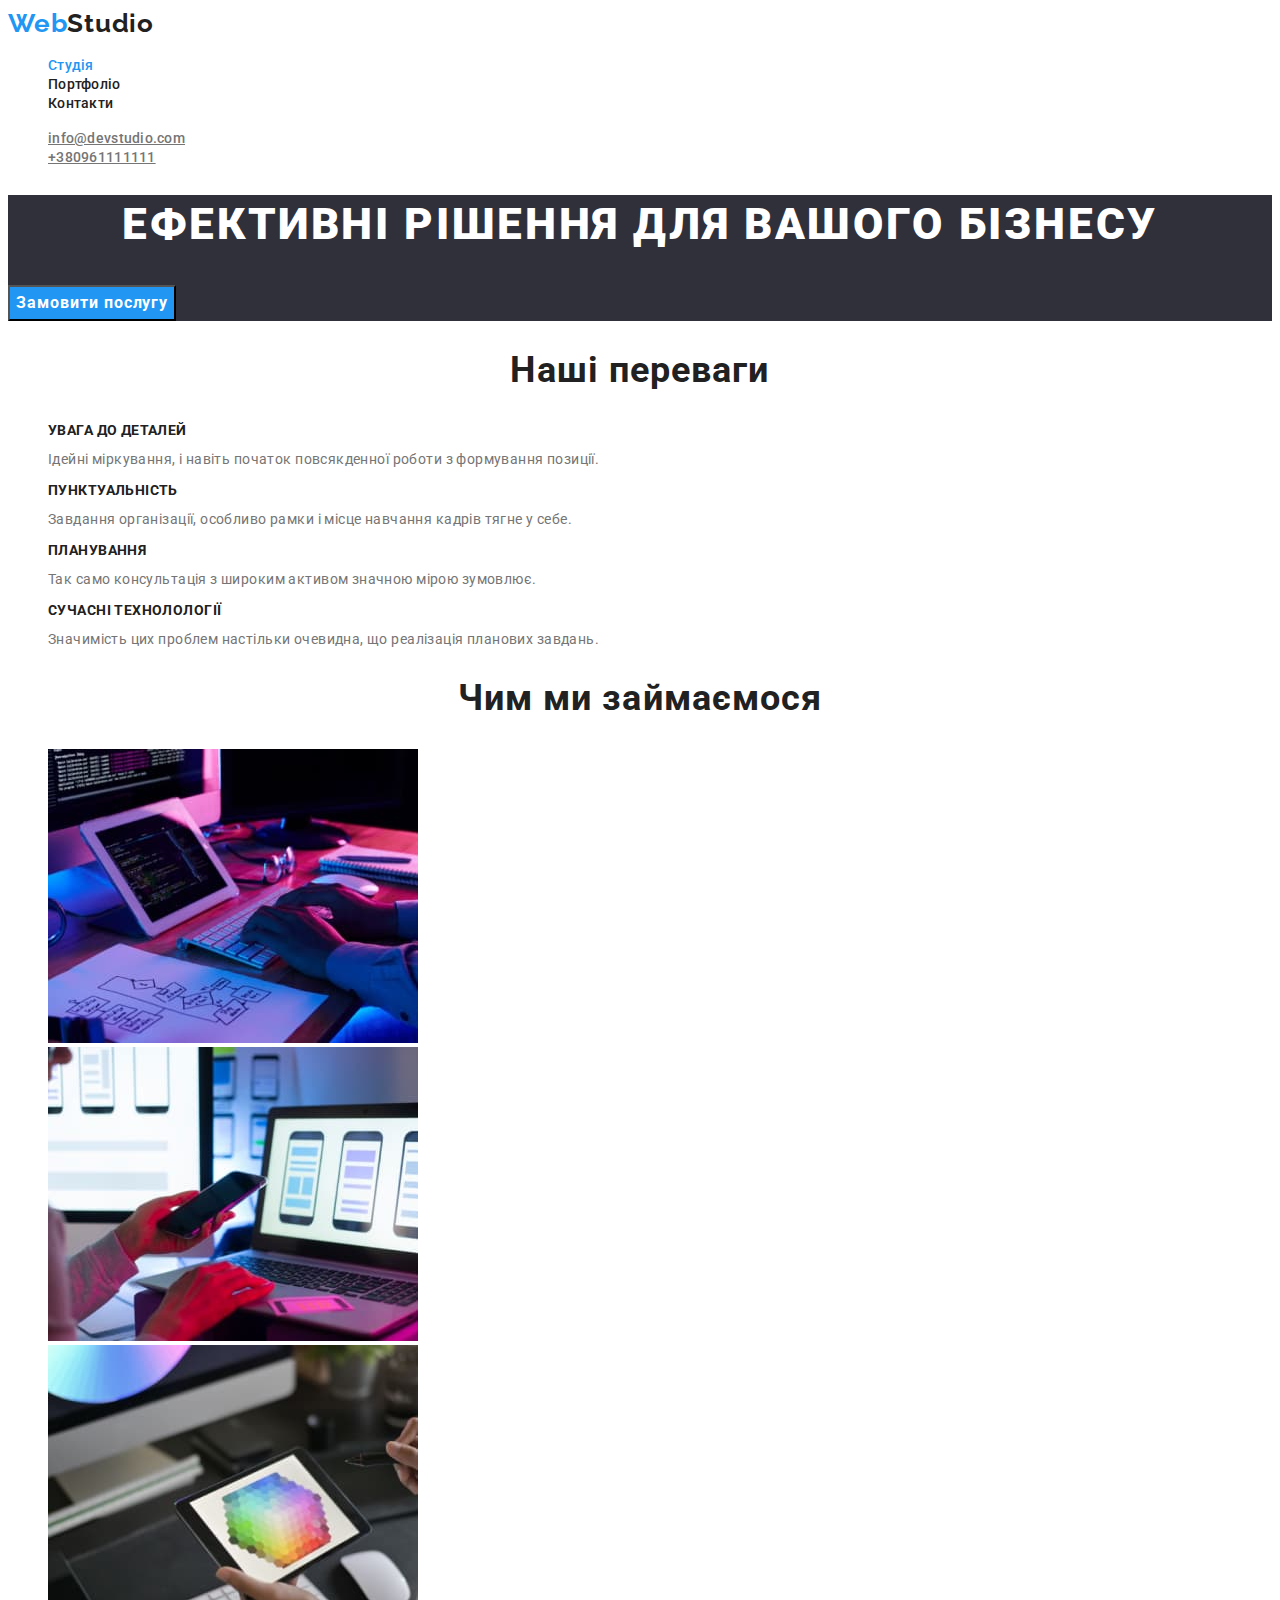
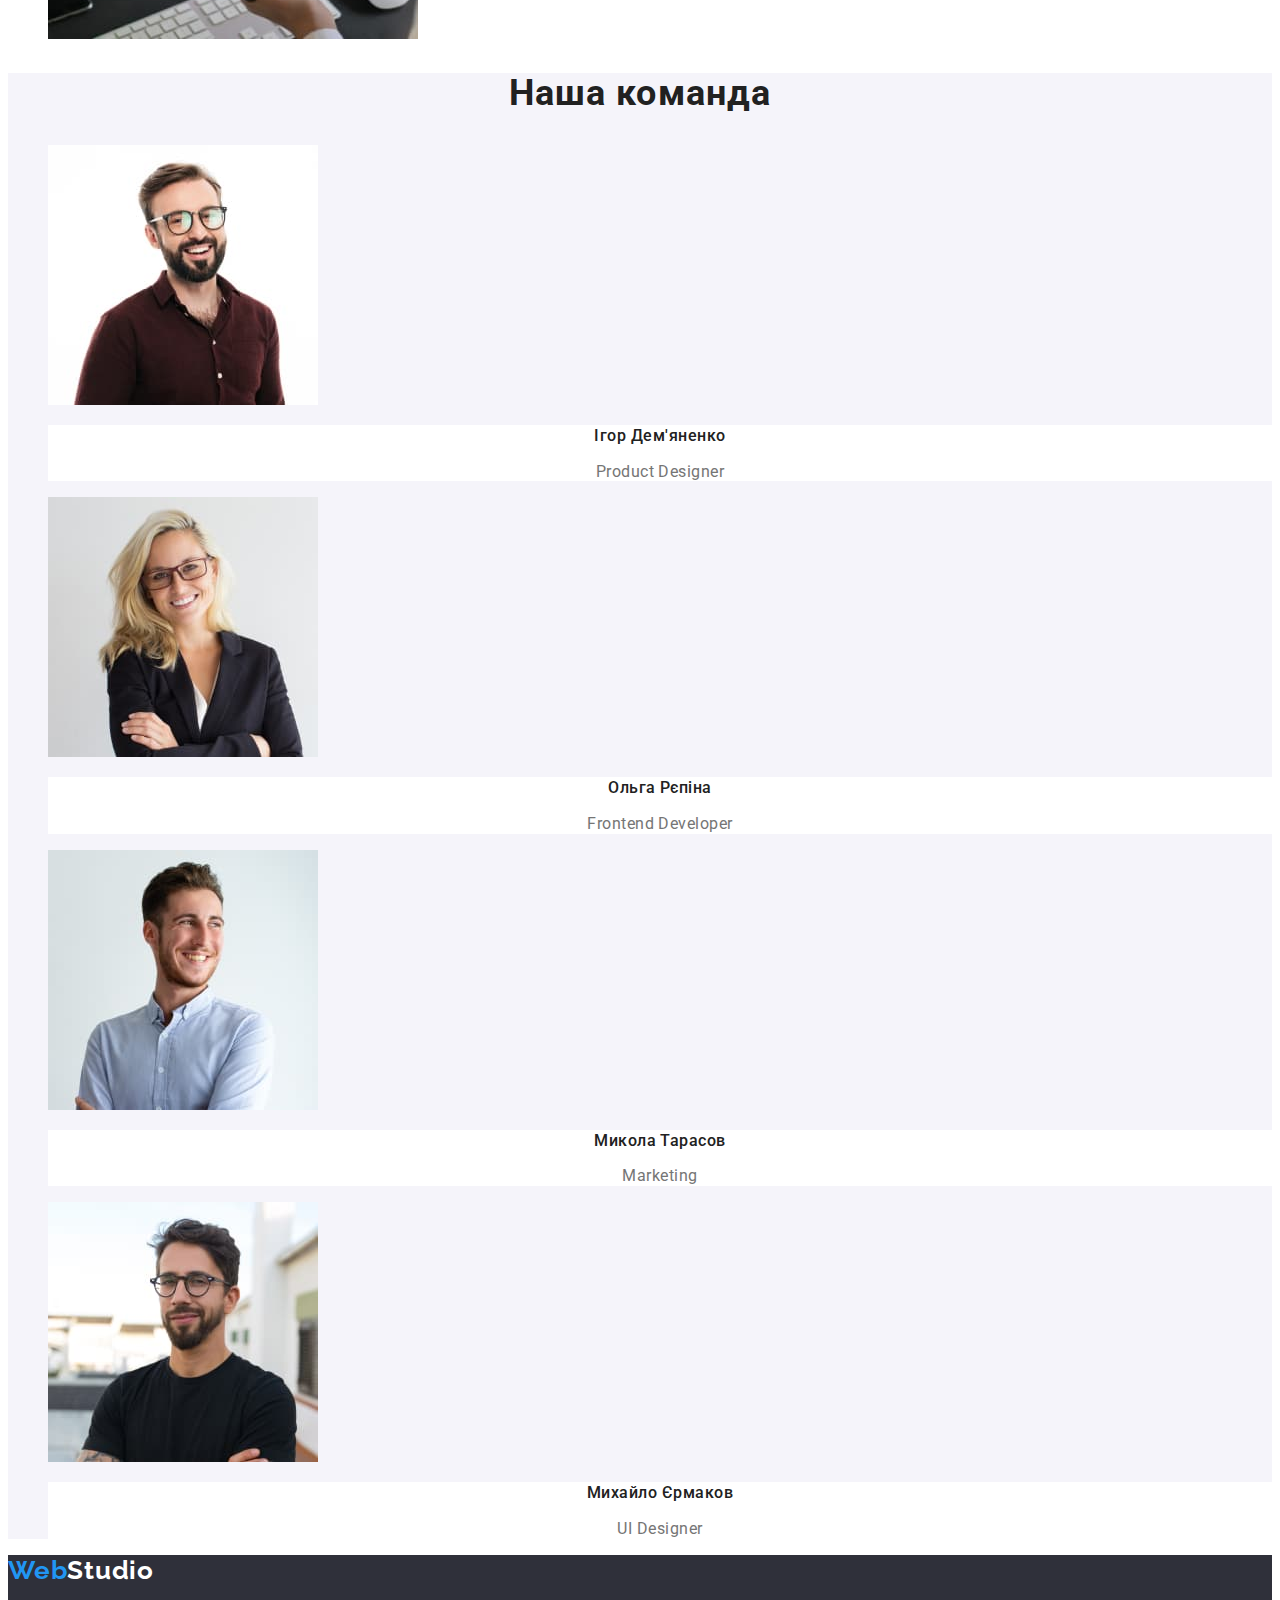
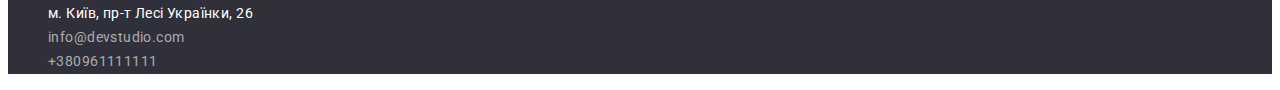
==== index.html @ aaa8658b "create and clone repo" ====
<!DOCTYPE html>
<html lang="uk">
  <head>
    <meta charset="UTF-8" />
    <meta http-equiv="X-UA-Compatible" content="IE=edge" />
    <meta name="viewport" content="width=device-width, initial-scale=1.0" />
    <title>WebStudio</title>
    <link rel="preconnect" href="https://fonts.googleapis.com" />
    <link rel="preconnect" href="https://fonts.gstatic.com" crossorigin />
    <link
      href="https://fonts.googleapis.com/css2?family=DotGothic16&family=PT+Sans+Narrow:wght@400;700&family=Raleway:wght@700&family=Roboto:wght@400;500;700;900&display=swap"
      rel="stylesheet"
    />
    <link rel="stylesheet" href="./css/styles.css" />
  </head>

  <body>
    <!-- Шапка сайта -->
    <header>
      <nav class="site-nav">
        <!-- Логотип -->
        <a href="./index.html" class="site-nav-logo"
          >Web<span class="site-nav-logo-studio">Studio</span></a
        >

        <!-- Навигация сайта-->
        <ul class="site-nav-list list">
          <li>
            <a href="./index.html" class="link current">Студія</a>
          </li>
          <li><a href="./portfolio.html" class="link">Портфоліо</a></li>
          <li><a href="/" class="link">Контакти</a></li>
        </ul>

        <!-- Контакты -->
        <ul class="contact-list list">
          <li>
            <a href="mailto:info@devstudio.com" class="link">info@devstudio.com</a>
          </li>
          <li><a href="tel:+380961111111" class="link">+380961111111</a></li>
        </ul>
      </nav>
    </header>

    <main>
      <!-- Герой -->
      <section class="hero">
        <h1 class="section-title">Ефективні рішення для вашого бізнесу</h1>
        <button type="button" class="hero-button">Замовити послугу</button>
      </section>

      <!-- Преимущества -->
      <section class="benefits">
        <h2 class="section-title">Наші переваги</h2>
        <ul class="benefits-list list">
          <li>
            <h3 class="title">Увага до деталей</h3>
            <p class="descr">
              Ідейні міркування, і навіть початок повсякденної роботи з формування позиції.
            </p>
          </li>
          <li>
            <h3 class="title">Пунктуальність</h3>
            <p class="descr">
              Завдання організації, особливо рамки і місце навчання кадрів тягне у себе.
            </p>
          </li>
          <li>
            <h3 class="title">Планування</h3>
            <p class="descr">Так само консультація з широким активом значною мірою зумовлює.</p>
          </li>
          <li>
            <h3 class="title">Сучасні Технолології</h3>
            <p class="descr">
              Значимість цих проблем настільки очевидна, що реалізація планових завдань.
            </p>
          </li>
        </ul>
      </section>

      <!-- О нас -->

      <section class="about">
        <h2 class="section-title">Чим ми займаємося</h2>
        <ul class="list">
          <li>
            <img src="./images/img.jpg" width="370" alt="чоловік пише код" />
          </li>
          <li>
            <img src="./images/img1.jpg" width="370" alt="мобільні інтерфейси" />
          </li>
          <li>
            <img src="./images/img2.jpg" width="370" alt="людина обірає колір" />
          </li>
        </ul>
      </section>

      <!-- Команда -->

      <section class="team">
        <h2 class="section-title">Наша команда</h2>
        <ul class="team-list list">
          <li>
            <img src="./images/photo-team.jpg" width="270" alt="Ігор Дем'яненко" />
            <div class="team-text">
              <h3 class="title">Ігор Дем'яненко</h3>
              <p class="descr" lang="en">Product Designer</p>
            </div>
          </li>
          <li>
            <img src="./images/photo-team1.jpg" width="270" alt="Ольга Рєпіна" />
            <div class="team-text">
              <h3 class="title">Ольга Рєпіна</h3>
              <p class="descr" lang="en">Frontend Developer</p>
            </div>
          </li>
          <li>
            <img src="./images/photo-team2.jpg" width="270" alt="Микола Тарасов" />
            <div class="team-text">
              <h3 class="title">Микола Тарасов</h3>
              <p class="descr" lang="en">Marketing</p>
            </div>
          </li>
          <li>
            <img src="./images/photo-team3.jpg" width="270" alt="Михайло Єрмаков" />
            <div class="team-text">
              <h3 class="title">Михайло Єрмаков</h3>
              <p class="descr" lang="en">UI Designer</p>
            </div>
          </li>
        </ul>
      </section>
    </main>

    <!-- Подвал сайта -->
    <footer class="footer">
      <a href="./index.html" class="footer-logo"
        >Web<span class="footer-logo-studio">Studio</span></a
      >

      <address>
        <ul class="footer-nav-list list">
          <li>
            <a
              class="link-address link"
              href="https://goo.gl/maps/Brkv2MQzdbHGvLkJ7"
              target="_blank"
              rel="noopener noreferrer nofollow"
              >м. Київ, пр-т Лесі Українки, 26</a
            >
          </li>
          <li>
            <a class="link" href="mailto:info@devstudio.com">info@devstudio.com</a>
          </li>
          <li>
            <a class="link" href="tel:+380961111111">+380961111111</a>
          </li>
        </ul>
      </address>
    </footer>
  </body>
</html>
---- css/styles.css ----
:root {
  --primary-bg-color--: #ffffff;
  --primary-text-color--: #212121;
  --secondary-text-color--: #757575;
  --accent-color--: #2196f3;
  --color-hero-section--: #2f303a;
  --white-color--: #ffffff;
  --footer-bg-color--: #2f303a;
}

body {
  background-color: var(--primary-bg-color--);
  font-family: 'Roboto', sans-serif;
  color: var(--primary-text-color--);
}

/* шапка сайта */
/* лого сайта */
.site-nav-logo {
  color: var(--accent-color--);
  text-decoration: none;
  font-family: 'Raleway', sans-serif;
  font-weight: 700;
  font-size: 26px;
  line-height: 1.19;
  letter-spacing: 0.03em;
}
.site-nav-logo-studio {
  color: var(--primary-text-color--);
}

/* навигация сайта */
.site-nav-list .link {
  text-decoration: none;
  color: var(--primary-text-color--);
  font-weight: 500;
  font-size: 14px;
  line-height: 1.14;
  letter-spacing: 0.02em;
}
/* контакты в header */
.contact-list .link {
  font-weight: 500;
  font-size: 14px;
  line-height: 1.14;
  letter-spacing: 0.02em;
  color: var(--secondary-text-color--);
}

.site-nav-list .link:hover,
.contact-list .link:hover,
.site-nav-list .link:focus,
.contact-list .link:focus {
  color: var(--accent-color--);
}
.site-nav-list .link.current {
  color: var(--accent-color--);
}

.list {
  list-style-type: none;
}

/* Секция Hero */
.hero {
  background-color: var(--color-hero-section--);
}

.hero .section-title {
  font-weight: 900;
  font-size: 44px;
  line-height: 1.36;
  text-align: center;
  letter-spacing: 0.06em;
  text-transform: uppercase;
  color: var(--white-color--);
}

.hero-button {
  font-family: inherit;
  font-weight: 700;
  font-size: 16px;
  line-height: 1.87;
  text-align: center;
  letter-spacing: 0.06em;
  color: var(--white-color--);
  background-color: var(--accent-color--);
}

.hero-button:hover,
.hero-button:focus {
  background-color: #188ce8;
}

/* Заголовки секций */

.section-title {
  font-weight: 700;
  font-size: 36px;
  line-height: 1.16;
  text-align: center;
  letter-spacing: 0.03em;
  color: var(--primary-text-color--);
}

/* Преимущества */

.benefits-list .title {
  font-weight: 700;
  font-size: 14px;
  line-height: 16px;
  letter-spacing: 0.03em;
  text-transform: uppercase;
  color: var(--primary-text-color--);
}

.benefits-list .descr {
  font-size: 14px;
  line-height: 1.14;
  letter-spacing: 0.03em;
  color: var(--secondary-text-color--);
}

/* О нас */

/* Команда */

.team {
  background: #f5f4fa;
}

.team .title {
  font-weight: 500;
  font-size: 16px;
  line-height: 1.35;
  text-align: center;
  letter-spacing: 0.03em;
  color: var(--primary-text-color--);
}

.team .descr {
  font-size: 16px;
  line-height: 1.18;
  text-align: center;
  letter-spacing: 0.03em;
  color: var(--secondary-text-color--);
}

.team-text {
  background-color: var(--white-color--);
}

/* Подвал сайта */

.footer {
  background-color: var(--footer-bg-color--);
}

.footer-logo {
  color: var(--accent-color--);
  text-decoration: none;
  font-family: 'Raleway', sans-serif;
  font-weight: 700;
  font-size: 26px;
  line-height: 1.19;
  letter-spacing: 0.03em;
}
.footer-logo-studio {
  color: var(--white-color--);
}

.footer .link {
  font-style: normal;
  text-decoration: none;
  font-size: 14px;
  line-height: 1.71;
  letter-spacing: 0.03em;
  color: rgba(255, 255, 255, 0.6);
}

.footer .link-address {
  font-style: normal;
  font-weight: 400;
  font-size: 14px;
  line-height: 1.71;
  letter-spacing: 0.03em;
  color: var(--white-color--);
  text-decoration: none;
}

.footer-nav-list .link:hover,
.footer-nav-list .link:focus {
  color: var(--accent-color--);
}

/* Portfolio Page  */

.button-list {
  list-style-type: none;
}

.button-filter {
  font-family: inherit;
  font-weight: 500;
  font-size: 16px;
  line-height: 1.62;
  text-align: center;
  letter-spacing: 0.03em;
  color: var(--primary-text-color--);
  background-color: #f5f4fa;
  cursor: pointer;
}

.button-filter:hover {
  background-color: var(--accent-color--);
}

/* Card-list */

.card-item .link {
  text-decoration: none;
}

.card-title {
  font-weight: 700;
  font-size: 18px;
  line-height: 2;
  letter-spacing: 0.06em;
  color: var(--primary-text-color--);
}

.card-descr {
  font-size: 16px;
  line-height: 1.87;
  letter-spacing: 0.03em;
  color: var(--secondary-text-color--);
}
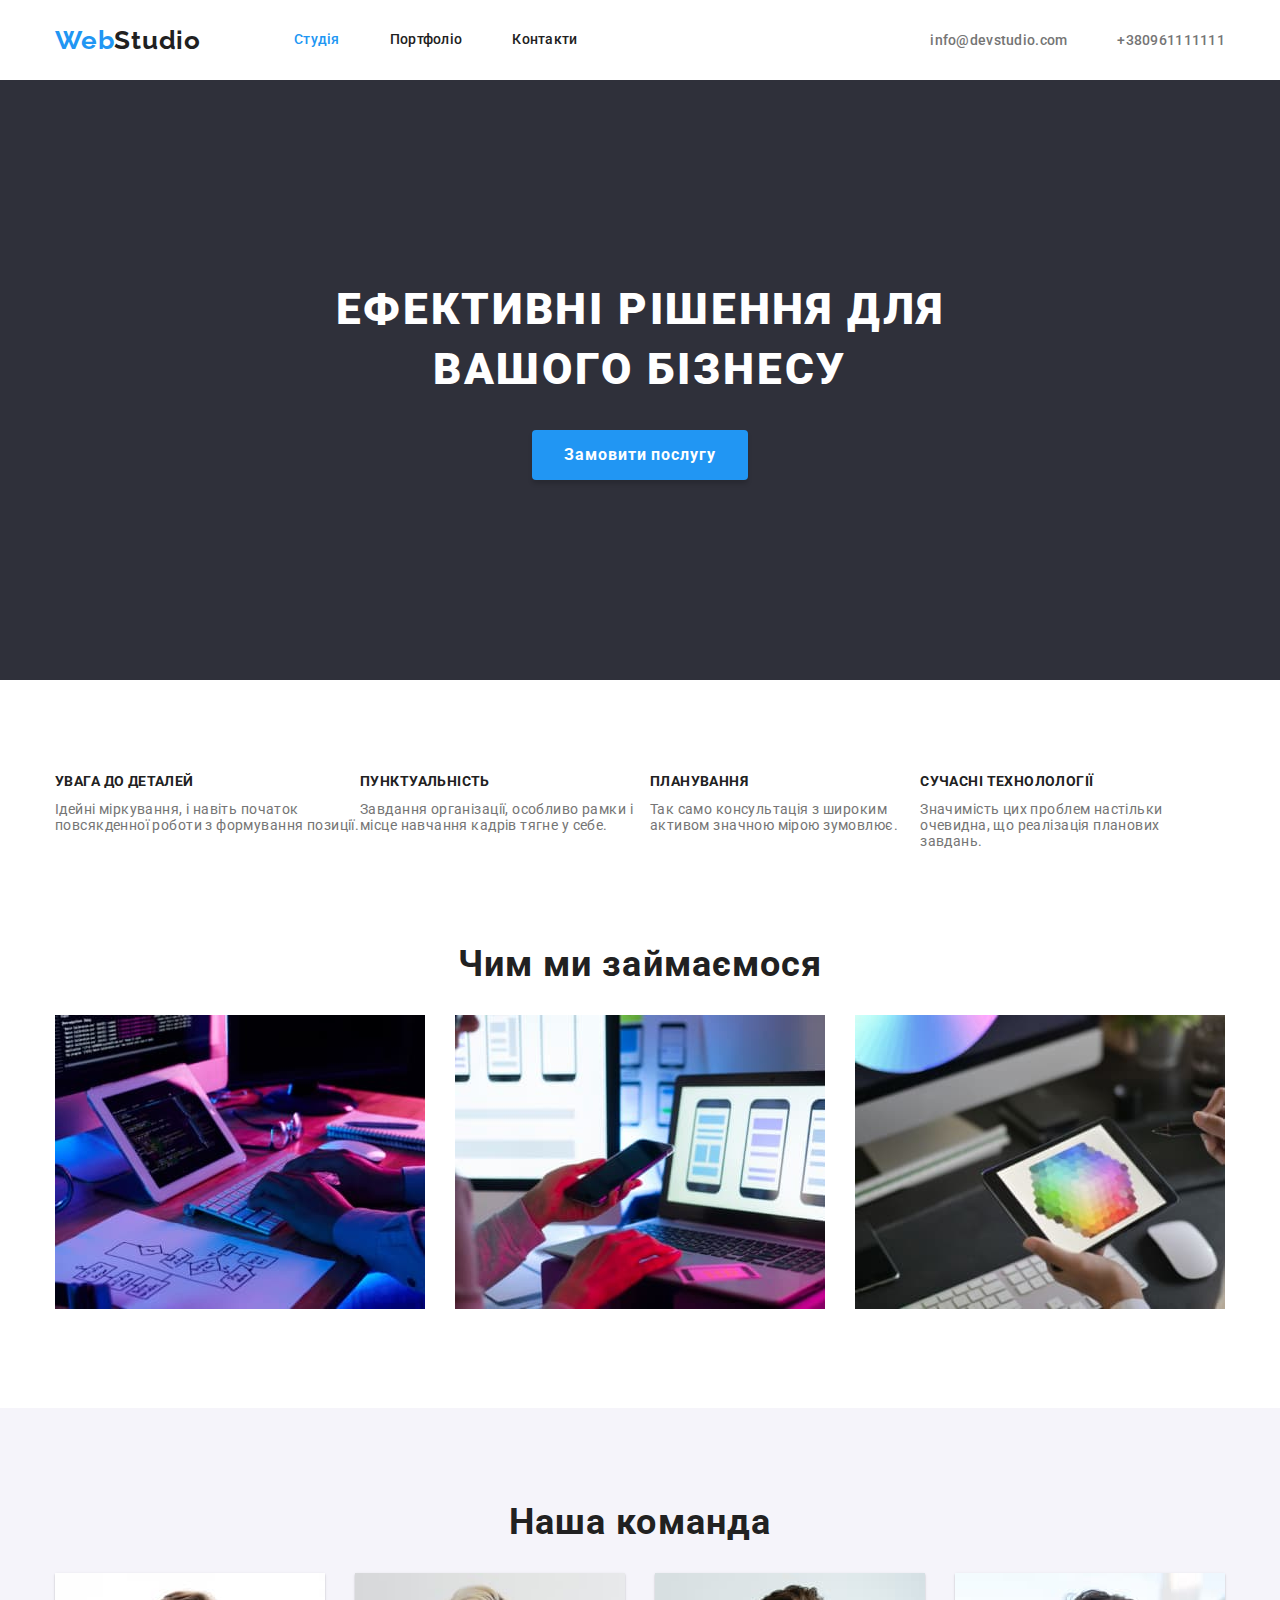
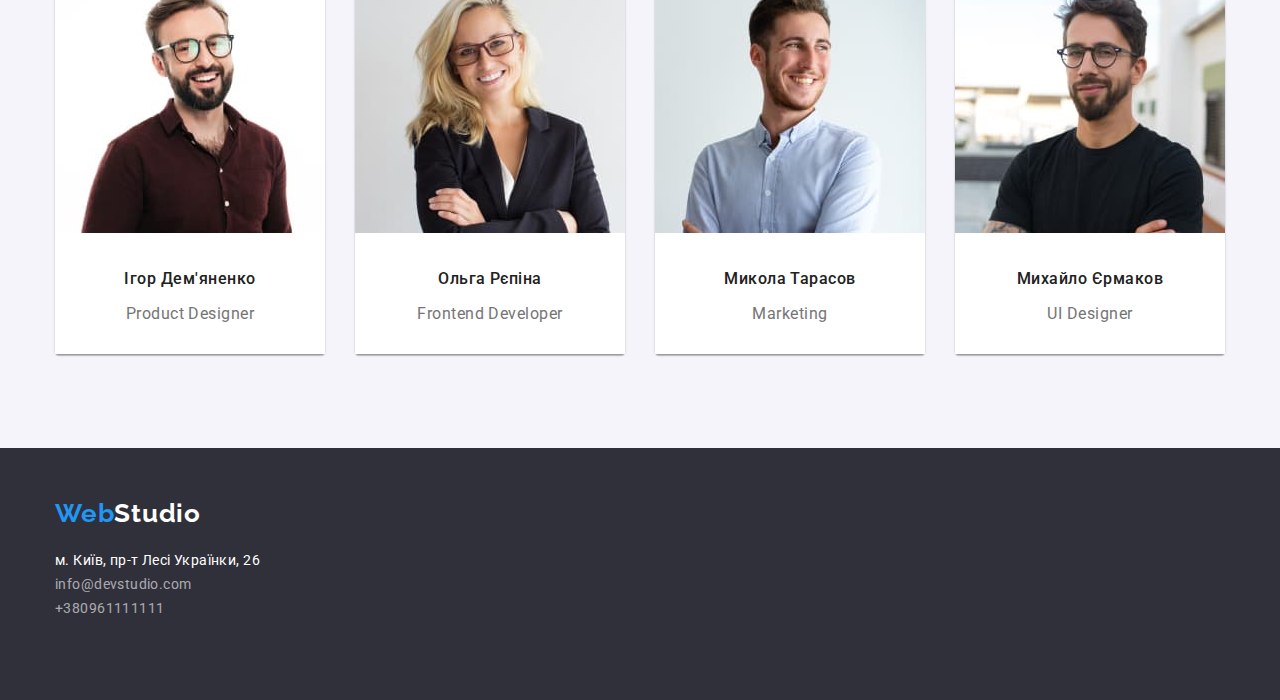
==== commit 388921f8: "add positioned" ====
--- a/index.html
+++ b/index.html
@@ -11,13 +11,17 @@
       href="https://fonts.googleapis.com/css2?family=DotGothic16&family=PT+Sans+Narrow:wght@400;700&family=Raleway:wght@700&family=Roboto:wght@400;500;700;900&display=swap"
       rel="stylesheet"
     />
+    <link
+      rel="stylesheet"
+      href="https://cdnjs.cloudflare.com/ajax/libs/modern-normalize/1.1.0/modern-normalize.min.css"
+    />
     <link rel="stylesheet" href="./css/styles.css" />
   </head>
 
   <body>
     <!-- Шапка сайта -->
-    <header>
-      <nav class="site-nav">
+    <header class="page-header">
+      <nav class="site-nav container">
         <!-- Логотип -->
         <a href="./index.html" class="site-nav-logo"
           >Web<span class="site-nav-logo-studio">Studio</span></a
@@ -25,138 +29,153 @@
 
         <!-- Навигация сайта-->
         <ul class="site-nav-list list">
-          <li>
+          <li class="site-nav-item">
             <a href="./index.html" class="link current">Студія</a>
           </li>
-          <li><a href="./portfolio.html" class="link">Портфоліо</a></li>
-          <li><a href="/" class="link">Контакти</a></li>
+          <li class="site-nav-item"><a href="./portfolio.html" class="link">Портфоліо</a></li>
+          <li class="site-nav-item"><a href="/" class="link">Контакти</a></li>
         </ul>
 
         <!-- Контакты -->
         <ul class="contact-list list">
-          <li>
+          <li class="contact-list-item">
             <a href="mailto:info@devstudio.com" class="link">info@devstudio.com</a>
           </li>
-          <li><a href="tel:+380961111111" class="link">+380961111111</a></li>
+          <li class="contact-list-item">
+            <a href="tel:+380961111111" class="link">+380961111111</a>
+          </li>
         </ul>
       </nav>
     </header>
 
     <main>
       <!-- Герой -->
+
       <section class="hero">
-        <h1 class="section-title">Ефективні рішення для вашого бізнесу</h1>
+        <h1 class="section-title">
+          Ефективні рішення для <br />
+          вашого бізнесу
+        </h1>
         <button type="button" class="hero-button">Замовити послугу</button>
       </section>
 
       <!-- Преимущества -->
-      <section class="benefits">
-        <h2 class="section-title">Наші переваги</h2>
-        <ul class="benefits-list list">
-          <li>
-            <h3 class="title">Увага до деталей</h3>
-            <p class="descr">
-              Ідейні міркування, і навіть початок повсякденної роботи з формування позиції.
-            </p>
-          </li>
-          <li>
-            <h3 class="title">Пунктуальність</h3>
-            <p class="descr">
-              Завдання організації, особливо рамки і місце навчання кадрів тягне у себе.
-            </p>
-          </li>
-          <li>
-            <h3 class="title">Планування</h3>
-            <p class="descr">Так само консультація з широким активом значною мірою зумовлює.</p>
-          </li>
-          <li>
-            <h3 class="title">Сучасні Технолології</h3>
-            <p class="descr">
-              Значимість цих проблем настільки очевидна, що реалізація планових завдань.
-            </p>
-          </li>
-        </ul>
-      </section>
+
+      <div class="container">
+        <section class="benefits">
+          <h2 class="section-title visually-hidden">Наші переваги</h2>
+          <ul class="benefits-list list">
+            <li>
+              <h3 class="title">Увага до деталей</h3>
+              <p class="descr">
+                Ідейні міркування, і навіть початок повсякденної роботи з формування позиції.
+              </p>
+            </li>
+            <li>
+              <h3 class="title">Пунктуальність</h3>
+              <p class="descr">
+                Завдання організації, особливо рамки і місце навчання кадрів тягне у себе.
+              </p>
+            </li>
+            <li>
+              <h3 class="title">Планування</h3>
+              <p class="descr">Так само консультація з широким активом значною мірою зумовлює.</p>
+            </li>
+            <li>
+              <h3 class="title">Сучасні Технолології</h3>
+              <p class="descr">
+                Значимість цих проблем настільки очевидна, що реалізація планових завдань.
+              </p>
+            </li>
+          </ul>
+        </section>
+      </div>
 
       <!-- О нас -->
 
-      <section class="about">
-        <h2 class="section-title">Чим ми займаємося</h2>
-        <ul class="list">
-          <li>
-            <img src="./images/img.jpg" width="370" alt="чоловік пише код" />
-          </li>
-          <li>
-            <img src="./images/img1.jpg" width="370" alt="мобільні інтерфейси" />
-          </li>
-          <li>
-            <img src="./images/img2.jpg" width="370" alt="людина обірає колір" />
-          </li>
-        </ul>
-      </section>
+      <div class="container">
+        <section class="about">
+          <h2 class="section-title">Чим ми займаємося</h2>
+          <ul class="about-list list">
+            <li>
+              <img src="./images/img.jpg" width="370" alt="чоловік пише код" />
+            </li>
+            <li>
+              <img src="./images/img1.jpg" width="370" alt="мобільні інтерфейси" />
+            </li>
+            <li>
+              <img src="./images/img2.jpg" width="370" alt="людина обірає колір" />
+            </li>
+          </ul>
+        </section>
+      </div>
 
       <!-- Команда -->
 
       <section class="team">
-        <h2 class="section-title">Наша команда</h2>
-        <ul class="team-list list">
-          <li>
-            <img src="./images/photo-team.jpg" width="270" alt="Ігор Дем'яненко" />
-            <div class="team-text">
-              <h3 class="title">Ігор Дем'яненко</h3>
-              <p class="descr" lang="en">Product Designer</p>
-            </div>
-          </li>
-          <li>
-            <img src="./images/photo-team1.jpg" width="270" alt="Ольга Рєпіна" />
-            <div class="team-text">
-              <h3 class="title">Ольга Рєпіна</h3>
-              <p class="descr" lang="en">Frontend Developer</p>
-            </div>
-          </li>
-          <li>
-            <img src="./images/photo-team2.jpg" width="270" alt="Микола Тарасов" />
-            <div class="team-text">
-              <h3 class="title">Микола Тарасов</h3>
-              <p class="descr" lang="en">Marketing</p>
-            </div>
-          </li>
-          <li>
-            <img src="./images/photo-team3.jpg" width="270" alt="Михайло Єрмаков" />
-            <div class="team-text">
-              <h3 class="title">Михайло Єрмаков</h3>
-              <p class="descr" lang="en">UI Designer</p>
-            </div>
-          </li>
-        </ul>
+        <div class="container">
+          <h2 class="section-title">Наша команда</h2>
+          <ul class="team-list list">
+            <li class="team-list-item">
+              <div class="team-card">
+                <img src="./images/photo-team.jpg" width="270" alt="Ігор Дем'яненко" />
+                <h3 class="title">Ігор Дем'яненко</h3>
+                <p class="descr" lang="en">Product Designer</p>
+              </div>
+            </li>
+            <li class="team-list-item">
+              <div class="team-card">
+                <img src="./images/photo-team1.jpg" width="270" alt="Ольга Рєпіна" />
+                <h3 class="title">Ольга Рєпіна</h3>
+                <p class="descr" lang="en">Frontend Developer</p>
+              </div>
+            </li>
+            <li class="team-list-item">
+              <div class="team-card">
+                <img src="./images/photo-team2.jpg" width="270" alt="Микола Тарасов" />
+                <h3 class="title">Микола Тарасов</h3>
+                <p class="descr" lang="en">Marketing</p>
+              </div>
+            </li>
+            <li class="team-list-item">
+              <div class="team-card">
+                <img src="./images/photo-team3.jpg" width="270" alt="Михайло Єрмаков" />
+                <h3 class="title">Михайло Єрмаков</h3>
+                <p class="descr" lang="en">UI Designer</p>
+              </div>
+            </li>
+          </ul>
+        </div>
       </section>
     </main>
 
     <!-- Подвал сайта -->
+
     <footer class="footer">
-      <a href="./index.html" class="footer-logo"
-        >Web<span class="footer-logo-studio">Studio</span></a
-      >
-
-      <address>
-        <ul class="footer-nav-list list">
-          <li>
-            <a
-              class="link-address link"
-              href="https://goo.gl/maps/Brkv2MQzdbHGvLkJ7"
-              target="_blank"
-              rel="noopener noreferrer nofollow"
-              >м. Київ, пр-т Лесі Українки, 26</a
-            >
-          </li>
-          <li>
-            <a class="link" href="mailto:info@devstudio.com">info@devstudio.com</a>
-          </li>
-          <li>
-            <a class="link" href="tel:+380961111111">+380961111111</a>
-          </li>
-        </ul>
-      </address>
+      <div class="container">
+        <a href="./index.html" class="footer-logo"
+          >Web<span class="footer-logo-studio">Studio</span></a
+        >
+        <address>
+          <ul class="footer-nav-list list">
+            <li>
+              <a
+                class="link-address link"
+                href="https://goo.gl/maps/Brkv2MQzdbHGvLkJ7"
+                target="_blank"
+                rel="noopener noreferrer nofollow"
+                >м. Київ, пр-т Лесі Українки, 26</a
+              >
+            </li>
+            <li>
+              <a class="link" href="mailto:info@devstudio.com">info@devstudio.com</a>
+            </li>
+            <li>
+              <a class="link" href="tel:+380961111111">+380961111111</a>
+            </li>
+          </ul>
+        </address>
+      </div>
     </footer>
   </body>
 </html>
--- a/css/styles.css
+++ b/css/styles.css
@@ -14,8 +14,29 @@
   color: var(--primary-text-color--);
 }
 
+.container {
+  width: 1200px;
+  margin: 0 auto;
+  padding-left: 15px;
+  padding-right: 15px;
+}
+
+.list {
+  list-style-type: none;
+  margin: 0;
+  padding: 0;
+}
+
 /* шапка сайта */
 /* лого сайта */
+
+.page-header {
+}
+
+.site-nav {
+  display: flex;
+  align-items: center;
+}
 .site-nav-logo {
   color: var(--accent-color--);
   text-decoration: none;
@@ -30,7 +51,26 @@
 }
 
 /* навигация сайта */
-.site-nav-list .link {
+.site-nav-list {
+  display: flex;
+  margin-left: 93px;
+}
+
+/* Убираем крайнюю геометрию у элемента меню*/
+
+.site-nav-item:not(:last-child) {
+  margin-right: 50px;
+}
+/* Добавляем левый маржин одному элементу */
+.contact-list .contact-list-item:not(:first-child) {
+  margin-left: 50px;
+}
+
+.site-nav-item .link {
+  display: block;
+  padding-top: 32px;
+  padding-bottom: 32px;
+
   text-decoration: none;
   color: var(--primary-text-color--);
   font-weight: 500;
@@ -40,11 +80,17 @@
 }
 /* контакты в header */
 .contact-list .link {
+  text-decoration: none;
   font-weight: 500;
   font-size: 14px;
   line-height: 1.14;
   letter-spacing: 0.02em;
   color: var(--secondary-text-color--);
+}
+
+.contact-list {
+  display: flex;
+  margin-left: auto;
 }
 
 .site-nav-list .link:hover,
@@ -57,13 +103,13 @@
   color: var(--accent-color--);
 }
 
-.list {
-  list-style-type: none;
-}
-
 /* Секция Hero */
 .hero {
   background-color: var(--color-hero-section--);
+  text-align: center;
+  height: 600px;
+  padding-top: 200px;
+  margin-bottom: 94px;
 }
 
 .hero .section-title {
@@ -74,6 +120,8 @@
   letter-spacing: 0.06em;
   text-transform: uppercase;
   color: var(--white-color--);
+  margin: 0px;
+  padding-bottom: 30px;
 }
 
 .hero-button {
@@ -85,6 +133,10 @@
   letter-spacing: 0.06em;
   color: var(--white-color--);
   background-color: var(--accent-color--);
+  padding: 10px 32px;
+  border-radius: 4px;
+  border: 0;
+  box-shadow: 0px 4px 4px rgba(0, 0, 0, 0.15);
 }
 
 .hero-button:hover,
@@ -101,17 +153,38 @@
   text-align: center;
   letter-spacing: 0.03em;
   color: var(--primary-text-color--);
+  margin-top: 0px;
 }
 
 /* Преимущества */
 
+.visually-hidden {
+  position: absolute;
+  white-space: nowrap;
+  width: 1px;
+  height: 1px;
+  overflow: hidden;
+  border: 0;
+  padding: 0;
+  clip: rect(0 0 0 0);
+  clip-path: inset(50%);
+  margin: -1px;
+}
+
+.benefits-list {
+  display: flex;
+  margin-bottom: 94px;
+}
+
 .benefits-list .title {
   font-weight: 700;
   font-size: 14px;
-  line-height: 16px;
+  line-height: 1;
   letter-spacing: 0.03em;
   text-transform: uppercase;
   color: var(--primary-text-color--);
+  margin-bottom: 0;
+  margin-top: 0;
 }
 
 .benefits-list .descr {
@@ -119,9 +192,19 @@
   line-height: 1.14;
   letter-spacing: 0.03em;
   color: var(--secondary-text-color--);
+  margin-bottom: 0;
 }
 
 /* О нас */
+
+.about {
+  margin-bottom: 94px;
+}
+
+.about-list {
+  display: flex;
+  justify-content: space-between;
+}
 
 /* Команда */
 
@@ -129,6 +212,21 @@
   background: #f5f4fa;
 }
 
+.team-list {
+  display: flex;
+  justify-content: space-between;
+  padding-bottom: 94px;
+}
+.team-list-item {
+  box-shadow: 0px 1px 3px rgba(0, 0, 0, 0.12), 0px 1px 1px rgba(0, 0, 0, 0.14),
+    0px 2px 1px rgba(0, 0, 0, 0.2);
+  border-radius: 0px 0px 4px 4px;
+}
+
+.team .section-title {
+  padding-top: 94px;
+}
+
 .team .title {
   font-weight: 500;
   font-size: 16px;
@@ -136,6 +234,8 @@
   text-align: center;
   letter-spacing: 0.03em;
   color: var(--primary-text-color--);
+  margin-top: 0;
+  padding-top: 30px;
 }
 
 .team .descr {
@@ -144,9 +244,12 @@
   text-align: center;
   letter-spacing: 0.03em;
   color: var(--secondary-text-color--);
-}
-
-.team-text {
+  margin-top: 0;
+  margin-bottom: 0;
+  padding-bottom: 30px;
+}
+
+.team-card {
   background-color: var(--white-color--);
 }
 
@@ -154,6 +257,7 @@
 
 .footer {
   background-color: var(--footer-bg-color--);
+  height: 252px;
 }
 
 .footer-logo {
@@ -164,6 +268,9 @@
   font-size: 26px;
   line-height: 1.19;
   letter-spacing: 0.03em;
+  padding-top: 50px;
+  display: inline-block;
+  margin-bottom: 20px;
 }
 .footer-logo-studio {
   color: var(--white-color--);
@@ -195,8 +302,17 @@
 
 /* Portfolio Page  */
 
+.portfolio {
+  margin-bottom: 94px;
+}
+
 .button-list {
   list-style-type: none;
+  display: flex;
+  justify-content: center;
+  margin-top: 50px;
+  margin-bottom: 50px;
+  padding-left: 0px;
 }
 
 .button-filter {
@@ -209,6 +325,10 @@
   color: var(--primary-text-color--);
   background-color: #f5f4fa;
   cursor: pointer;
+  margin-right: 8px;
+  border: 1px solid transparent;
+  border-radius: 4px;
+  padding: 6px 22px;
 }
 
 .button-filter:hover {
@@ -216,6 +336,28 @@
 }
 
 /* Card-list */
+
+.card-list {
+  display: flex;
+  flex-wrap: wrap;
+  padding-left: 0px;
+  margin: 0;
+}
+
+.card-item {
+  background: #ffffff;
+  border: 1px solid #eeeeee;
+  width: 370px;
+  margin-right: 30px;
+  margin-bottom: 30px;
+}
+
+.card-item:nth-child(3n) {
+  margin-right: 0;
+}
+.card-item:nth-last-child(-n + 3) {
+  margin-bottom: 0;
+}
 
 .card-item .link {
   text-decoration: none;
@@ -227,6 +369,7 @@
   line-height: 2;
   letter-spacing: 0.06em;
   color: var(--primary-text-color--);
+  padding-left: 24px;
 }
 
 .card-descr {
@@ -234,4 +377,5 @@
   line-height: 1.87;
   letter-spacing: 0.03em;
   color: var(--secondary-text-color--);
-}
+  padding-left: 24px;
+}
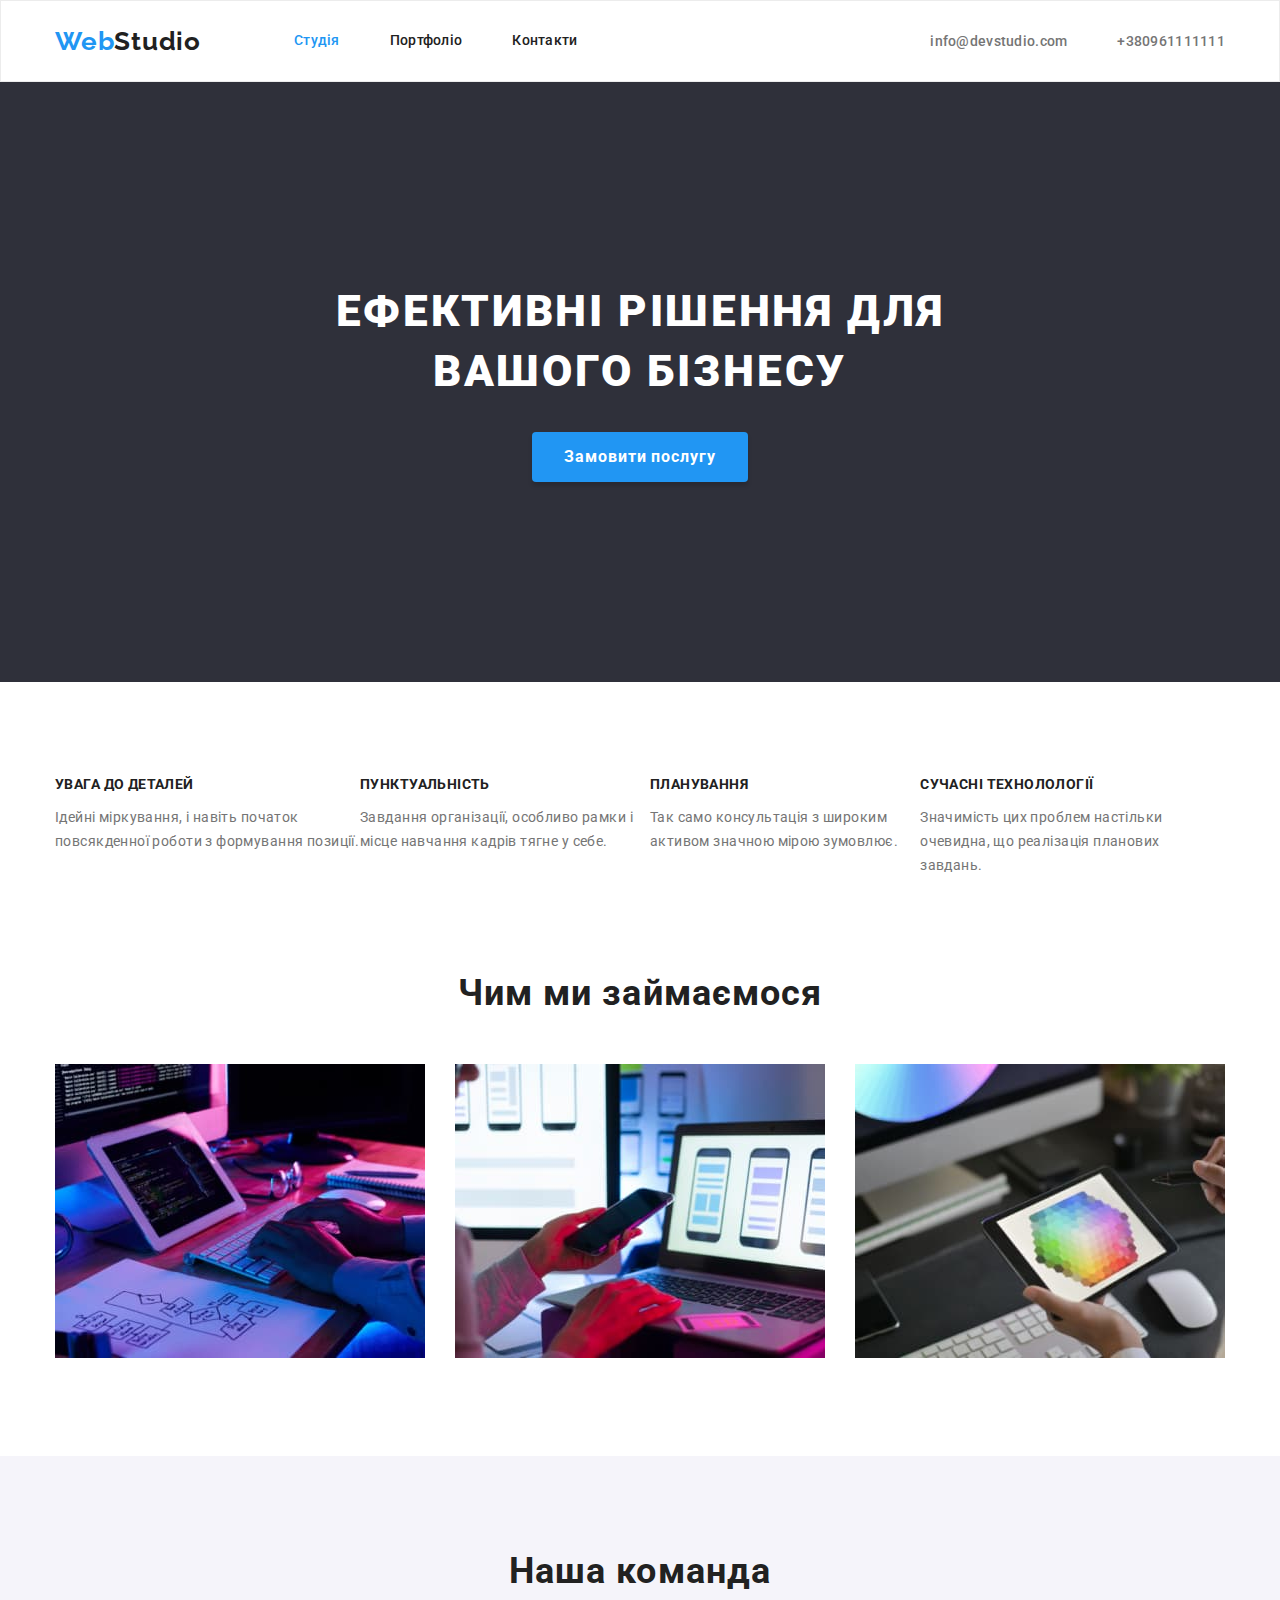
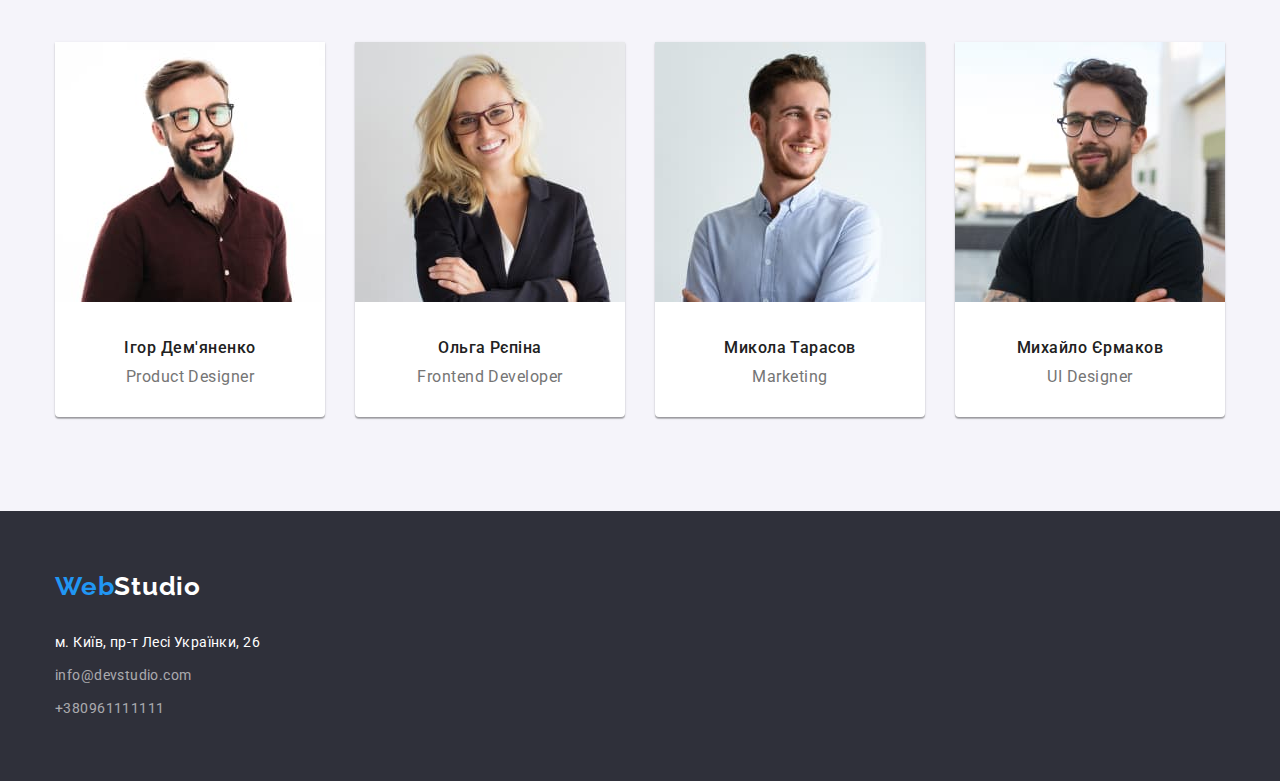
==== commit 136e992e: "update index.html" ====
--- a/index.html
+++ b/index.html
@@ -118,28 +118,28 @@
           <ul class="team-list list">
             <li class="team-list-item">
               <div class="team-card">
-                <img src="./images/photo-team.jpg" width="270" alt="Ігор Дем'яненко" />
+                <img src="./images/photo-team.jpg" class="team-img" width="270" alt="Ігор Дем'яненко" />
                 <h3 class="title">Ігор Дем'яненко</h3>
                 <p class="descr" lang="en">Product Designer</p>
               </div>
             </li>
             <li class="team-list-item">
               <div class="team-card">
-                <img src="./images/photo-team1.jpg" width="270" alt="Ольга Рєпіна" />
+                <img src="./images/photo-team1.jpg" class="team-img" width="270" alt="Ольга Рєпіна" />
                 <h3 class="title">Ольга Рєпіна</h3>
                 <p class="descr" lang="en">Frontend Developer</p>
               </div>
             </li>
             <li class="team-list-item">
               <div class="team-card">
-                <img src="./images/photo-team2.jpg" width="270" alt="Микола Тарасов" />
+                <img src="./images/photo-team2.jpg" class="team-img" width="270" alt="Микола Тарасов" />
                 <h3 class="title">Микола Тарасов</h3>
                 <p class="descr" lang="en">Marketing</p>
               </div>
             </li>
             <li class="team-list-item">
               <div class="team-card">
-                <img src="./images/photo-team3.jpg" width="270" alt="Михайло Єрмаков" />
+                <img src="./images/photo-team3.jpg" class="team-img" width="270" alt="Михайло Єрмаков" />
                 <h3 class="title">Михайло Єрмаков</h3>
                 <p class="descr" lang="en">UI Designer</p>
               </div>
--- a/css/styles.css
+++ b/css/styles.css
@@ -6,6 +6,7 @@
   --color-hero-section--: #2f303a;
   --white-color--: #ffffff;
   --footer-bg-color--: #2f303a;
+  --header-border-color--: #ececec;
 }
 
 body {
@@ -31,6 +32,8 @@
 /* лого сайта */
 
 .page-header {
+  border-bottom: var(--header-border-color--);
+  border: 1px solid #ececec;
 }
 
 .site-nav {
@@ -109,6 +112,7 @@
   text-align: center;
   height: 600px;
   padding-top: 200px;
+  padding-bottom: 200px;
   margin-bottom: 94px;
 }
 
@@ -149,7 +153,7 @@
 .section-title {
   font-weight: 700;
   font-size: 36px;
-  line-height: 1.16;
+  line-height: 1.17;
   text-align: center;
   letter-spacing: 0.03em;
   color: var(--primary-text-color--);
@@ -179,7 +183,7 @@
 .benefits-list .title {
   font-weight: 700;
   font-size: 14px;
-  line-height: 1;
+  line-height: 1.17;
   letter-spacing: 0.03em;
   text-transform: uppercase;
   color: var(--primary-text-color--);
@@ -189,7 +193,7 @@
 
 .benefits-list .descr {
   font-size: 14px;
-  line-height: 1.14;
+  line-height: 1.7;
   letter-spacing: 0.03em;
   color: var(--secondary-text-color--);
   margin-bottom: 0;
@@ -200,6 +204,9 @@
 .about {
   margin-bottom: 94px;
 }
+.about .section-title {
+  margin-bottom: 50px;
+}
 
 .about-list {
   display: flex;
@@ -209,22 +216,19 @@
 /* Команда */
 
 .team {
+  padding-top: 94px;
+  padding-bottom: 94px;
   background: #f5f4fa;
 }
 
+.team .section-title {
+  padding-bottom: 50px;
+  margin-bottom: 0;
+}
+
 .team-list {
   display: flex;
   justify-content: space-between;
-  padding-bottom: 94px;
-}
-.team-list-item {
-  box-shadow: 0px 1px 3px rgba(0, 0, 0, 0.12), 0px 1px 1px rgba(0, 0, 0, 0.14),
-    0px 2px 1px rgba(0, 0, 0, 0.2);
-  border-radius: 0px 0px 4px 4px;
-}
-
-.team .section-title {
-  padding-top: 94px;
 }
 
 .team .title {
@@ -235,7 +239,8 @@
   letter-spacing: 0.03em;
   color: var(--primary-text-color--);
   margin-top: 0;
-  padding-top: 30px;
+  margin-bottom: 0;
+  padding-bottom: 10px;
 }
 
 .team .descr {
@@ -251,13 +256,21 @@
 
 .team-card {
   background-color: var(--white-color--);
+  box-shadow: 0px 1px 3px rgba(0, 0, 0, 0.12), 0px 1px 1px rgba(0, 0, 0, 0.14),
+    0px 2px 1px rgba(0, 0, 0, 0.2);
+  border-radius: 0px 0px 4px 4px;
+}
+
+.team-img {
+  margin-bottom: 30px;
 }
 
 /* Подвал сайта */
 
 .footer {
   background-color: var(--footer-bg-color--);
-  height: 252px;
+  padding-top: 60px;
+  padding-bottom: 60px;
 }
 
 .footer-logo {
@@ -268,7 +281,6 @@
   font-size: 26px;
   line-height: 1.19;
   letter-spacing: 0.03em;
-  padding-top: 50px;
   display: inline-block;
   margin-bottom: 20px;
 }
@@ -283,6 +295,8 @@
   line-height: 1.71;
   letter-spacing: 0.03em;
   color: rgba(255, 255, 255, 0.6);
+  margin-top: 9px;
+  display: inline-block;
 }
 
 .footer .link-address {
@@ -331,8 +345,13 @@
   padding: 6px 22px;
 }
 
-.button-filter:hover {
+.button-filter:hover,
+.button-filter:focus {
+  color: var(--white-color--);
   background-color: var(--accent-color--);
+  box-shadow: 0px 3px 1px rgba(0, 0, 0, 0.1), 0px 1px 2px rgba(0, 0, 0, 0.08),
+    0px 2px 2px rgba(0, 0, 0, 0.12);
+  border-radius: 4px;
 }
 
 /* Card-list */
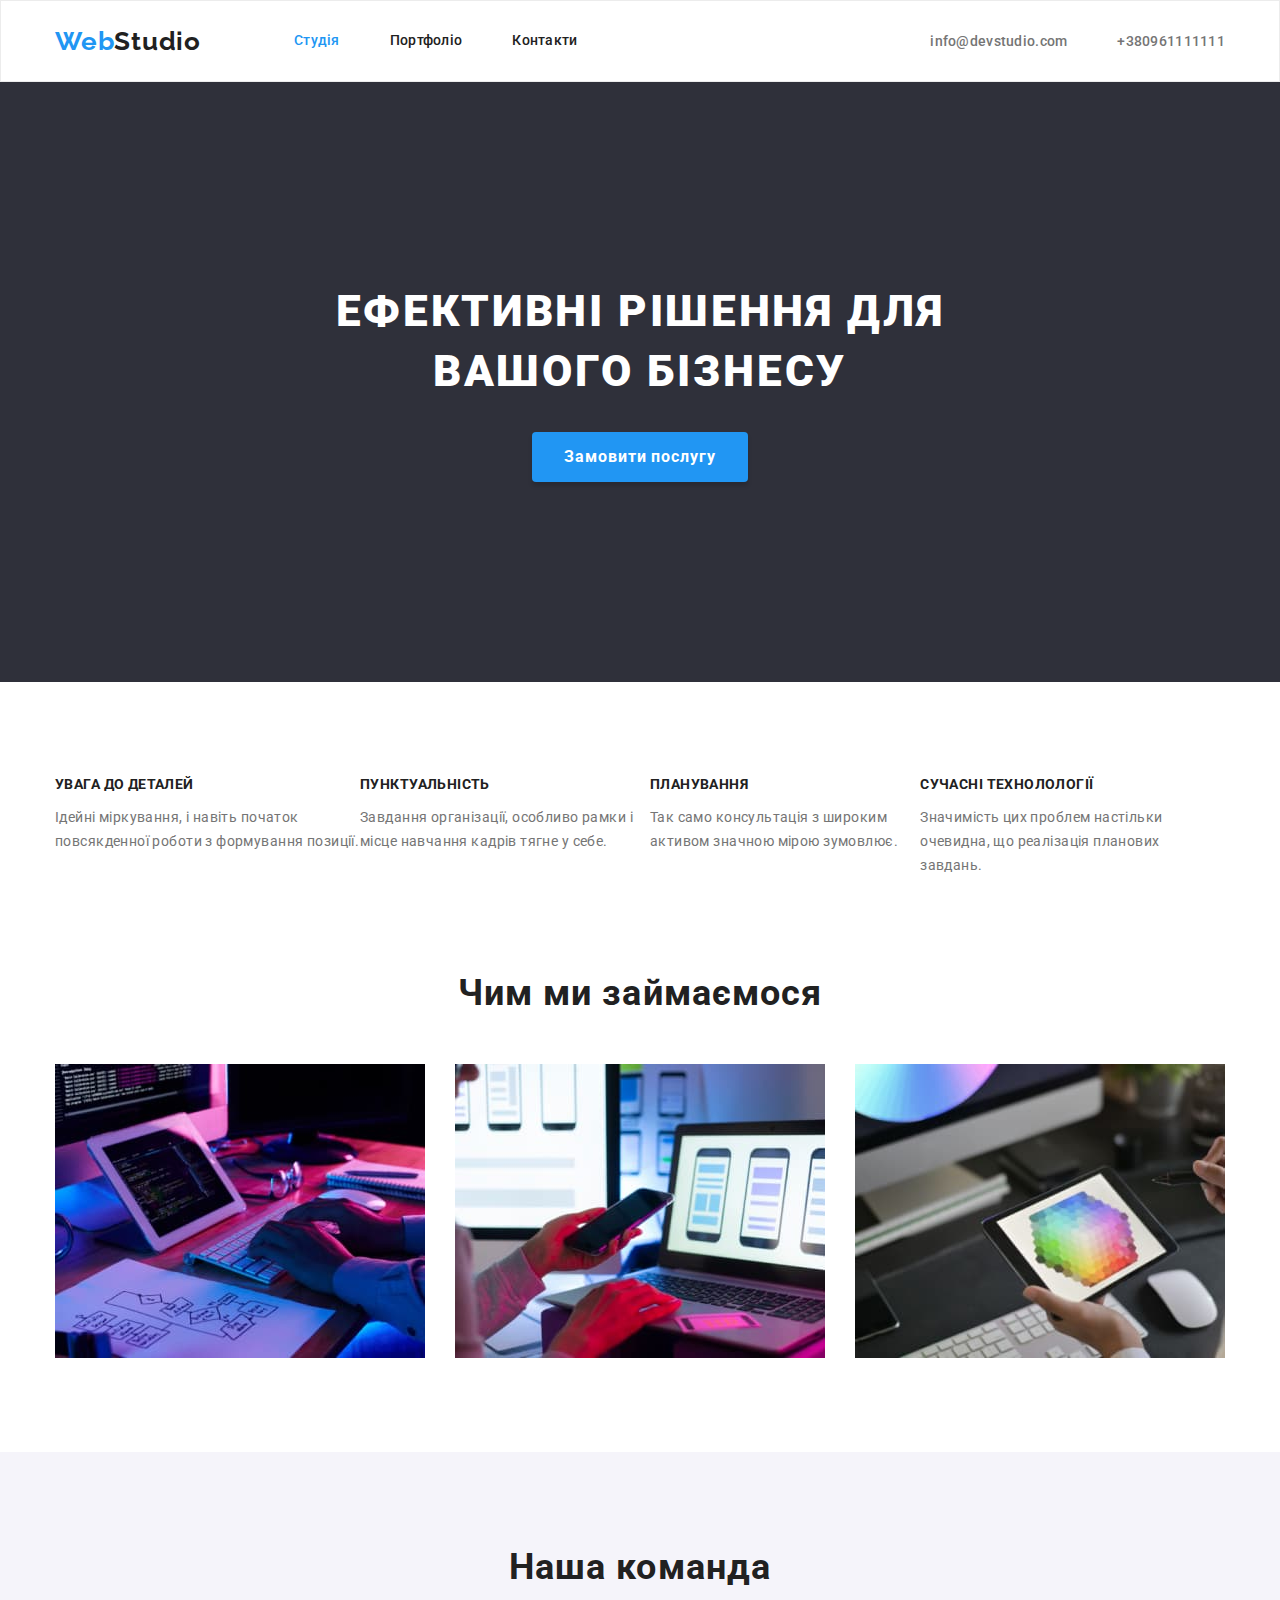
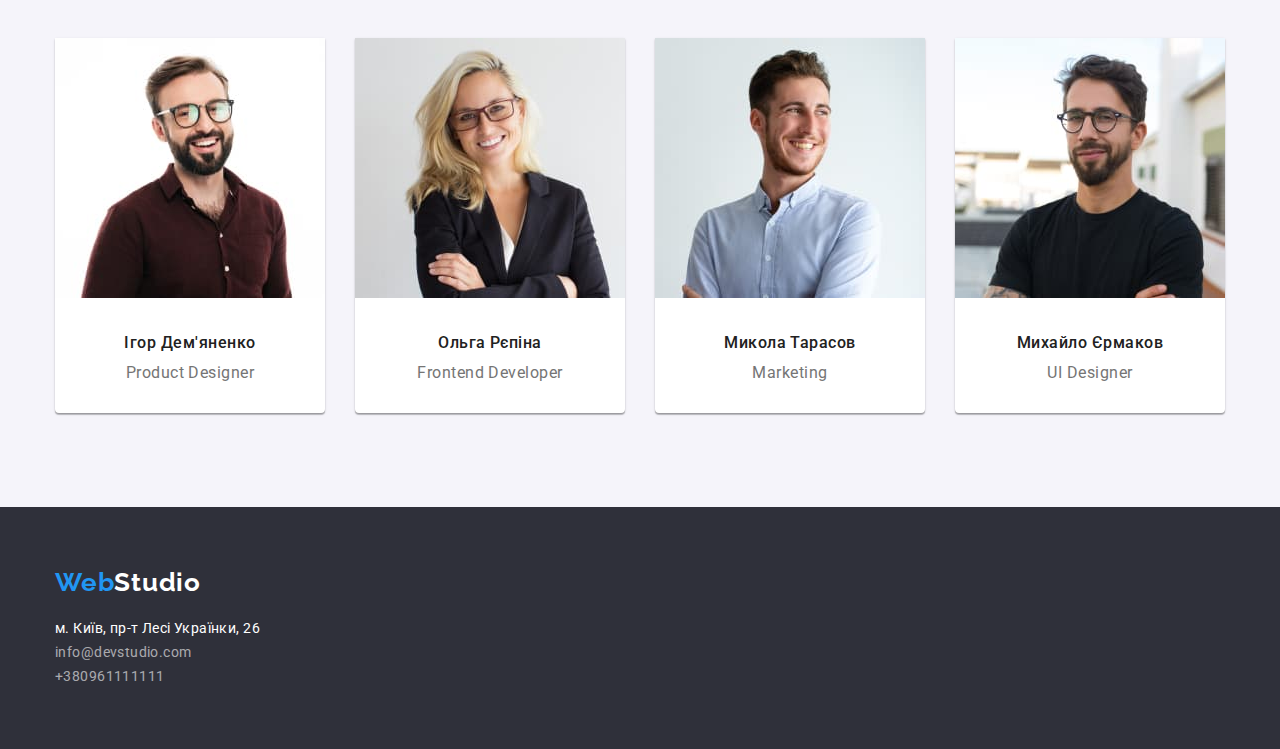
==== commit 961640e9: "update css file" ====
--- a/index.html
+++ b/index.html
@@ -61,8 +61,8 @@
 
       <!-- Преимущества -->
 
-      <div class="container">
-        <section class="benefits">
+      <section class="benefits">
+        <div class="container">
           <h2 class="section-title visually-hidden">Наші переваги</h2>
           <ul class="benefits-list list">
             <li>
@@ -88,13 +88,13 @@
               </p>
             </li>
           </ul>
-        </section>
-      </div>
+        </div>
+      </section>
 
       <!-- О нас -->
 
-      <div class="container">
-        <section class="about">
+      <section class="about">
+        <div class="container">
           <h2 class="section-title">Чим ми займаємося</h2>
           <ul class="about-list list">
             <li>
@@ -107,8 +107,8 @@
               <img src="./images/img2.jpg" width="370" alt="людина обірає колір" />
             </li>
           </ul>
-        </section>
-      </div>
+        </div>
+      </section>
 
       <!-- Команда -->
 
@@ -118,28 +118,48 @@
           <ul class="team-list list">
             <li class="team-list-item">
               <div class="team-card">
-                <img src="./images/photo-team.jpg" class="team-img" width="270" alt="Ігор Дем'яненко" />
+                <img
+                  src="./images/photo-team.jpg"
+                  class="team-img"
+                  width="270"
+                  alt="Ігор Дем'яненко"
+                />
                 <h3 class="title">Ігор Дем'яненко</h3>
                 <p class="descr" lang="en">Product Designer</p>
               </div>
             </li>
             <li class="team-list-item">
               <div class="team-card">
-                <img src="./images/photo-team1.jpg" class="team-img" width="270" alt="Ольга Рєпіна" />
+                <img
+                  src="./images/photo-team1.jpg"
+                  class="team-img"
+                  width="270"
+                  alt="Ольга Рєпіна"
+                />
                 <h3 class="title">Ольга Рєпіна</h3>
                 <p class="descr" lang="en">Frontend Developer</p>
               </div>
             </li>
             <li class="team-list-item">
               <div class="team-card">
-                <img src="./images/photo-team2.jpg" class="team-img" width="270" alt="Микола Тарасов" />
+                <img
+                  src="./images/photo-team2.jpg"
+                  class="team-img"
+                  width="270"
+                  alt="Микола Тарасов"
+                />
                 <h3 class="title">Микола Тарасов</h3>
                 <p class="descr" lang="en">Marketing</p>
               </div>
             </li>
             <li class="team-list-item">
               <div class="team-card">
-                <img src="./images/photo-team3.jpg" class="team-img" width="270" alt="Михайло Єрмаков" />
+                <img
+                  src="./images/photo-team3.jpg"
+                  class="team-img"
+                  width="270"
+                  alt="Михайло Єрмаков"
+                />
                 <h3 class="title">Михайло Єрмаков</h3>
                 <p class="descr" lang="en">UI Designer</p>
               </div>
--- a/css/styles.css
+++ b/css/styles.css
@@ -7,6 +7,8 @@
   --white-color--: #ffffff;
   --footer-bg-color--: #2f303a;
   --header-border-color--: #ececec;
+  --button-hover-color--: #188ce8;
+  --color-team-section--: #f5f4fa;
 }
 
 body {
@@ -33,7 +35,7 @@
 
 .page-header {
   border-bottom: var(--header-border-color--);
-  border: 1px solid #ececec;
+  border: 1px solid var(--header-border-color--);
 }
 
 .site-nav {
@@ -59,12 +61,10 @@
   margin-left: 93px;
 }
 
-/* Убираем крайнюю геометрию у элемента меню*/
-
 .site-nav-item:not(:last-child) {
   margin-right: 50px;
 }
-/* Добавляем левый маржин одному элементу */
+
 .contact-list .contact-list-item:not(:first-child) {
   margin-left: 50px;
 }
@@ -73,7 +73,6 @@
   display: block;
   padding-top: 32px;
   padding-bottom: 32px;
-
   text-decoration: none;
   color: var(--primary-text-color--);
   font-weight: 500;
@@ -81,6 +80,7 @@
   line-height: 1.14;
   letter-spacing: 0.02em;
 }
+
 /* контакты в header */
 .contact-list .link {
   text-decoration: none;
@@ -113,7 +113,6 @@
   height: 600px;
   padding-top: 200px;
   padding-bottom: 200px;
-  margin-bottom: 94px;
 }
 
 .hero .section-title {
@@ -125,7 +124,7 @@
   text-transform: uppercase;
   color: var(--white-color--);
   margin: 0px;
-  padding-bottom: 30px;
+  margin-bottom: 30px;
 }
 
 .hero-button {
@@ -145,7 +144,7 @@
 
 .hero-button:hover,
 .hero-button:focus {
-  background-color: #188ce8;
+  background-color: var(--button-hover-color--);
 }
 
 /* Заголовки секций */
@@ -161,6 +160,11 @@
 }
 
 /* Преимущества */
+
+.benefits {
+  padding-top: 94px;
+  padding-bottom: 94px;
+}
 
 .visually-hidden {
   position: absolute;
@@ -177,7 +181,6 @@
 
 .benefits-list {
   display: flex;
-  margin-bottom: 94px;
 }
 
 .benefits-list .title {
@@ -187,7 +190,7 @@
   letter-spacing: 0.03em;
   text-transform: uppercase;
   color: var(--primary-text-color--);
-  margin-bottom: 0;
+  margin-bottom: 10;
   margin-top: 0;
 }
 
@@ -197,6 +200,7 @@
   letter-spacing: 0.03em;
   color: var(--secondary-text-color--);
   margin-bottom: 0;
+  margin-top: 0;
 }
 
 /* О нас */
@@ -204,6 +208,11 @@
 .about {
   margin-bottom: 94px;
 }
+
+.about img {
+  display: block;
+}
+
 .about .section-title {
   margin-bottom: 50px;
 }
@@ -218,12 +227,11 @@
 .team {
   padding-top: 94px;
   padding-bottom: 94px;
-  background: #f5f4fa;
+  background: var(--color-team-section--);
 }
 
 .team .section-title {
-  padding-bottom: 50px;
-  margin-bottom: 0;
+  margin-bottom: 50px;
 }
 
 .team-list {
@@ -279,13 +287,20 @@
   font-family: 'Raleway', sans-serif;
   font-weight: 700;
   font-size: 26px;
-  line-height: 1.19;
+  line-height: 1.17;
   letter-spacing: 0.03em;
   display: inline-block;
+  margin-top: 0;
   margin-bottom: 20px;
 }
 .footer-logo-studio {
   color: var(--white-color--);
+  margin-top: 0;
+}
+
+.footer-nav-list {
+  margin-top: 0;
+  margin-bottom: 0;
 }
 
 .footer .link {
@@ -295,8 +310,8 @@
   line-height: 1.71;
   letter-spacing: 0.03em;
   color: rgba(255, 255, 255, 0.6);
-  margin-top: 9px;
   display: inline-block;
+  margin-top: 0;
 }
 
 .footer .link-address {
@@ -307,6 +322,7 @@
   letter-spacing: 0.03em;
   color: var(--white-color--);
   text-decoration: none;
+  margin-top: 0;
 }
 
 .footer-nav-list .link:hover,
@@ -314,17 +330,25 @@
   color: var(--accent-color--);
 }
 
+.footer-nav-item {
+  margin-bottom: 9px;
+}
+.footer-nav-item:last-child {
+  margin-bottom: 0;
+}
+
 /* Portfolio Page  */
 
 .portfolio {
   margin-bottom: 94px;
+  margin-top: 94px;
 }
 
 .button-list {
   list-style-type: none;
   display: flex;
   justify-content: center;
-  margin-top: 50px;
+  margin-top: 0;
   margin-bottom: 50px;
   padding-left: 0px;
 }
@@ -363,8 +387,13 @@
   margin: 0;
 }
 
+.portfolio-card img {
+  display: block;
+  margin-bottom: 20px;
+}
+
 .card-item {
-  background: #ffffff;
+  background: var(--primary-bg-color--);
   border: 1px solid #eeeeee;
   width: 370px;
   margin-right: 30px;
@@ -389,6 +418,8 @@
   letter-spacing: 0.06em;
   color: var(--primary-text-color--);
   padding-left: 24px;
+  margin-top: 0;
+  margin-bottom: 4px;
 }
 
 .card-descr {
@@ -397,4 +428,6 @@
   letter-spacing: 0.03em;
   color: var(--secondary-text-color--);
   padding-left: 24px;
-}
+  margin-top: 0;
+  margin-bottom: 20px;
+}
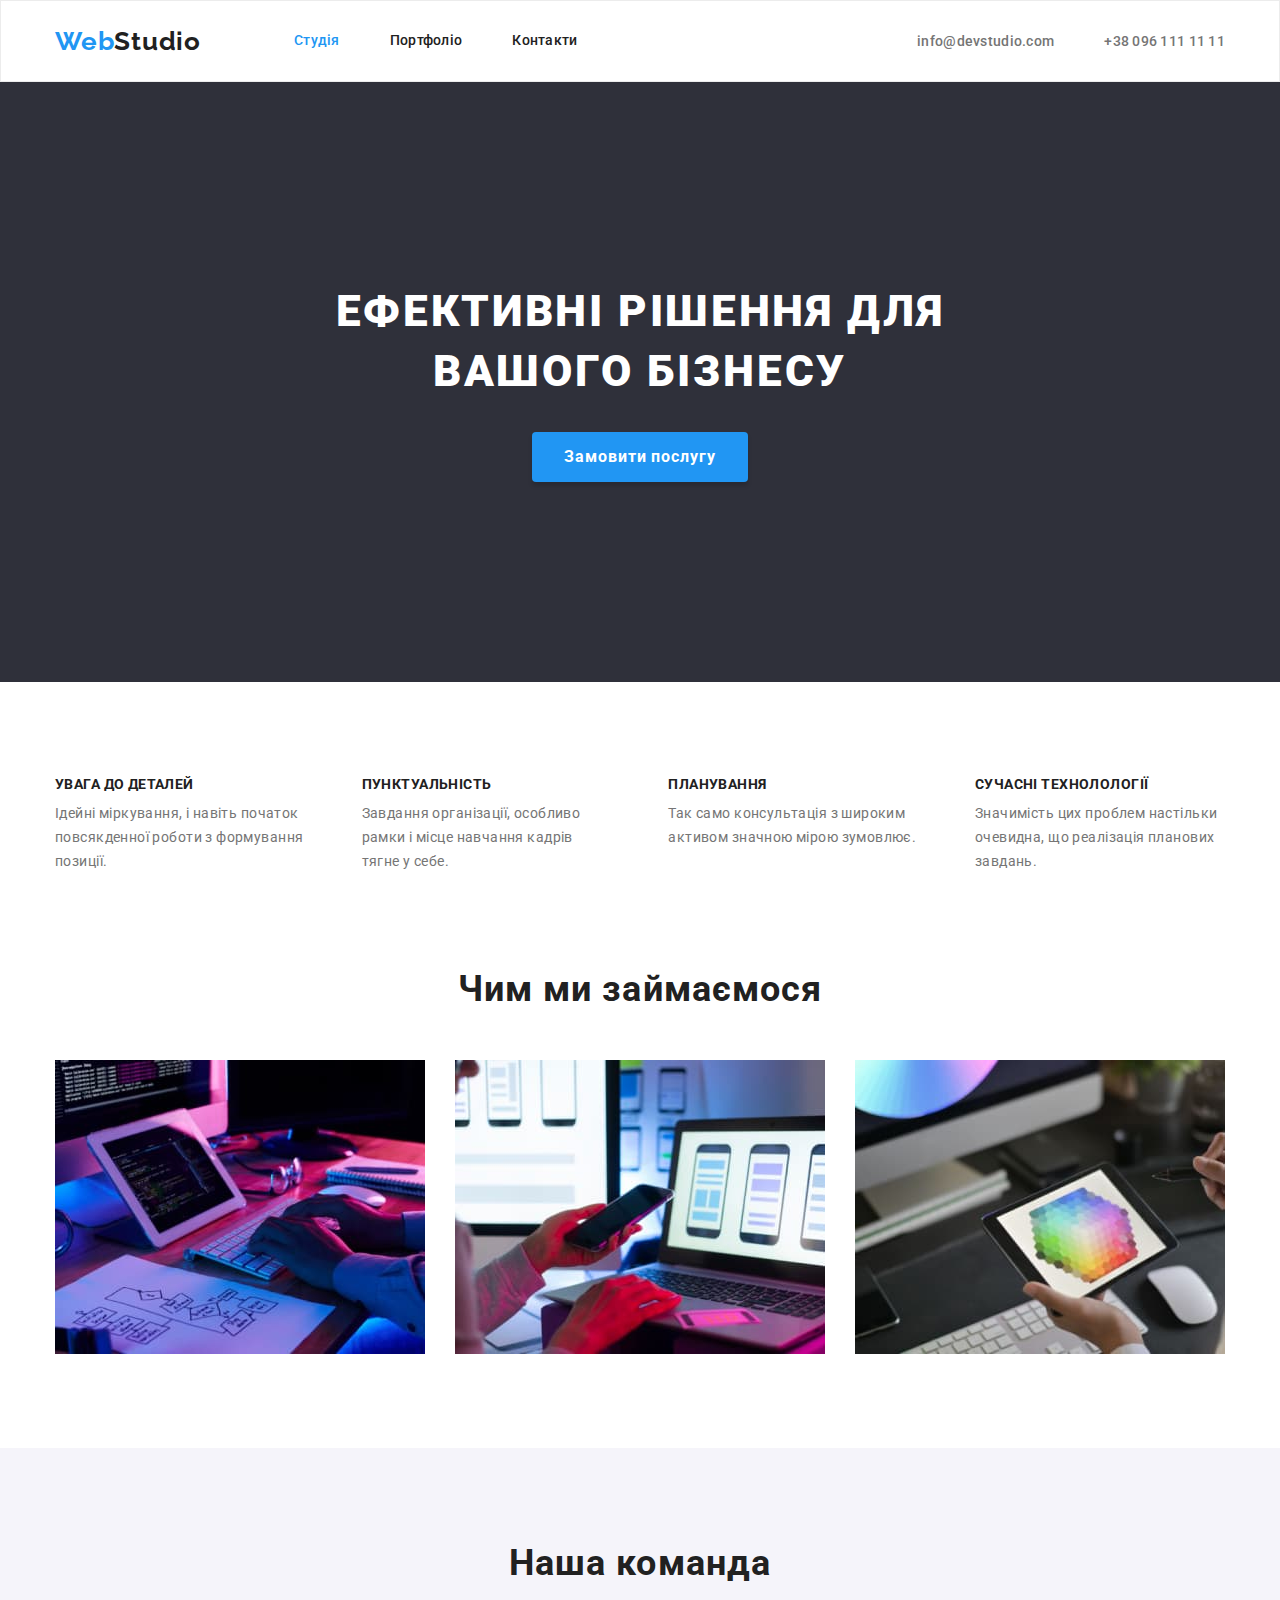
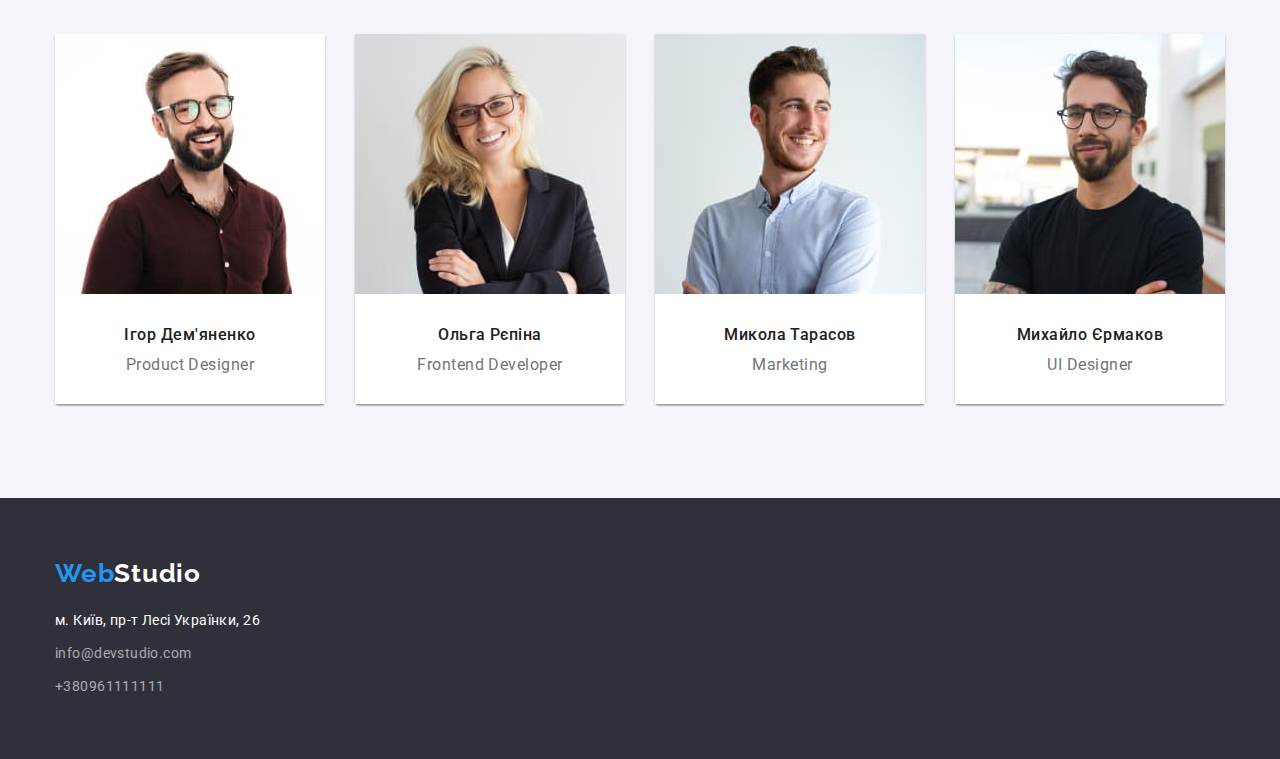
==== commit 10adfecf: "update index.html" ====
--- a/index.html
+++ b/index.html
@@ -21,42 +21,41 @@
   <body>
     <!-- Шапка сайта -->
     <header class="page-header">
-      <nav class="site-nav container">
-        <!-- Логотип -->
-        <a href="./index.html" class="site-nav-logo"
-          >Web<span class="site-nav-logo-studio">Studio</span></a
-        >
-
-        <!-- Навигация сайта-->
-        <ul class="site-nav-list list">
-          <li class="site-nav-item">
-            <a href="./index.html" class="link current">Студія</a>
-          </li>
-          <li class="site-nav-item"><a href="./portfolio.html" class="link">Портфоліо</a></li>
-          <li class="site-nav-item"><a href="/" class="link">Контакти</a></li>
-        </ul>
-
+      <div class="container">
+        <nav class="site-nav">
+          <!-- Логотип -->
+          <a href="./index.html" class="site-nav-logo"
+            >Web<span class="site-nav-logo-studio">Studio</span></a
+          >
+          <!-- Навигация сайта-->
+          <ul class="site-nav-list list">
+            <li class="site-nav-item">
+              <a href="./index.html" class="link current">Студія</a>
+            </li>
+            <li class="site-nav-item"><a href="./portfolio.html" class="link">Портфоліо</a></li>
+            <li class="site-nav-item"><a href="/" class="link">Контакти</a></li>
+          </ul>
+        </nav>
         <!-- Контакты -->
         <ul class="contact-list list">
           <li class="contact-list-item">
             <a href="mailto:info@devstudio.com" class="link">info@devstudio.com</a>
           </li>
           <li class="contact-list-item">
-            <a href="tel:+380961111111" class="link">+380961111111</a>
+            <a href="tel:+380961111111" class="link">+38 096 111 11 11</a>
           </li>
         </ul>
-      </nav>
+      </div>
     </header>
 
     <main>
       <!-- Герой -->
 
       <section class="hero">
-        <h1 class="section-title">
-          Ефективні рішення для <br />
-          вашого бізнесу
-        </h1>
-        <button type="button" class="hero-button">Замовити послугу</button>
+        <div class="container">
+          <h1 class="section-title">Ефективні рішення для вашого бізнесу</h1>
+          <button type="button" class="hero-button">Замовити послугу</button>
+        </div>
       </section>
 
       <!-- Преимущества -->
@@ -65,23 +64,23 @@
         <div class="container">
           <h2 class="section-title visually-hidden">Наші переваги</h2>
           <ul class="benefits-list list">
-            <li>
+            <li class="benefits-item">
               <h3 class="title">Увага до деталей</h3>
               <p class="descr">
                 Ідейні міркування, і навіть початок повсякденної роботи з формування позиції.
               </p>
             </li>
-            <li>
+            <li class="benefits-item">
               <h3 class="title">Пунктуальність</h3>
               <p class="descr">
                 Завдання організації, особливо рамки і місце навчання кадрів тягне у себе.
               </p>
             </li>
-            <li>
+            <li class="benefits-item">
               <h3 class="title">Планування</h3>
               <p class="descr">Так само консультація з широким активом значною мірою зумовлює.</p>
             </li>
-            <li>
+            <li class="benefits-item">
               <h3 class="title">Сучасні Технолології</h3>
               <p class="descr">
                 Значимість цих проблем настільки очевидна, що реалізація планових завдань.
@@ -117,53 +116,52 @@
           <h2 class="section-title">Наша команда</h2>
           <ul class="team-list list">
             <li class="team-list-item">
-              <div class="team-card">
-                <img
-                  src="./images/photo-team.jpg"
-                  class="team-img"
-                  width="270"
-                  alt="Ігор Дем'яненко"
-                />
+              <img
+                src="./images/photo-team.jpg"
+                class="team-img"
+                width="270"
+                alt="Ігор Дем'яненко"
+              />
+              <div class="team-card-text">
                 <h3 class="title">Ігор Дем'яненко</h3>
                 <p class="descr" lang="en">Product Designer</p>
               </div>
             </li>
+
             <li class="team-list-item">
-              <div class="team-card">
-                <img
-                  src="./images/photo-team1.jpg"
-                  class="team-img"
-                  width="270"
-                  alt="Ольга Рєпіна"
-                />
+              <img src="./images/photo-team1.jpg" class="team-img" width="270" alt="Ольга Рєпіна" />
+              <div class="team-card-text">
                 <h3 class="title">Ольга Рєпіна</h3>
                 <p class="descr" lang="en">Frontend Developer</p>
               </div>
             </li>
+
             <li class="team-list-item">
-              <div class="team-card">
-                <img
-                  src="./images/photo-team2.jpg"
-                  class="team-img"
-                  width="270"
-                  alt="Микола Тарасов"
-                />
+              <img
+                src="./images/photo-team2.jpg"
+                class="team-img"
+                width="270"
+                alt="Микола Тарасов"
+              />
+              <div class="team-card-text">
                 <h3 class="title">Микола Тарасов</h3>
                 <p class="descr" lang="en">Marketing</p>
               </div>
             </li>
+
             <li class="team-list-item">
-              <div class="team-card">
-                <img
-                  src="./images/photo-team3.jpg"
-                  class="team-img"
-                  width="270"
-                  alt="Михайло Єрмаков"
-                />
+              <img
+                src="./images/photo-team3.jpg"
+                class="team-img"
+                width="270"
+                alt="Михайло Єрмаков"
+              />
+              <div class="team-card-text">
                 <h3 class="title">Михайло Єрмаков</h3>
                 <p class="descr" lang="en">UI Designer</p>
               </div>
             </li>
+
           </ul>
         </div>
       </section>
@@ -188,7 +186,7 @@
               >
             </li>
             <li>
-              <a class="link" href="mailto:info@devstudio.com">info@devstudio.com</a>
+              <a class="link-mail link" href="mailto:info@devstudio.com">info@devstudio.com</a>
             </li>
             <li>
               <a class="link" href="tel:+380961111111">+380961111111</a>
--- a/css/styles.css
+++ b/css/styles.css
@@ -30,6 +30,11 @@
   padding: 0;
 }
 
+img {
+  display: block;
+  min-width: 100%;
+}
+
 /* шапка сайта */
 /* лого сайта */
 
@@ -37,11 +42,16 @@
   border-bottom: var(--header-border-color--);
   border: 1px solid var(--header-border-color--);
 }
+.page-header .container {
+  display: flex;
+  align-items: center;
+}
 
 .site-nav {
   display: flex;
   align-items: center;
 }
+
 .site-nav-logo {
   color: var(--accent-color--);
   text-decoration: none;
@@ -82,6 +92,11 @@
 }
 
 /* контакты в header */
+.contact-list {
+  display: flex;
+  margin-left: auto;
+}
+
 .contact-list .link {
   text-decoration: none;
   font-weight: 500;
@@ -116,6 +131,7 @@
 }
 
 .hero .section-title {
+  width: 700px;
   font-weight: 900;
   font-size: 44px;
   line-height: 1.36;
@@ -123,7 +139,7 @@
   letter-spacing: 0.06em;
   text-transform: uppercase;
   color: var(--white-color--);
-  margin: 0px;
+  margin: 0 auto 30px auto;
   margin-bottom: 30px;
 }
 
@@ -181,6 +197,11 @@
 
 .benefits-list {
   display: flex;
+  justify-content: space-between;
+}
+
+.benefits .benefits-item {
+  width: 250px;
 }
 
 .benefits-list .title {
@@ -190,7 +211,7 @@
   letter-spacing: 0.03em;
   text-transform: uppercase;
   color: var(--primary-text-color--);
-  margin-bottom: 10;
+  margin-bottom: 10px;
   margin-top: 0;
 }
 
@@ -206,11 +227,7 @@
 /* О нас */
 
 .about {
-  margin-bottom: 94px;
-}
-
-.about img {
-  display: block;
+  padding-bottom: 94px;
 }
 
 .about .section-title {
@@ -247,8 +264,7 @@
   letter-spacing: 0.03em;
   color: var(--primary-text-color--);
   margin-top: 0;
-  margin-bottom: 0;
-  padding-bottom: 10px;
+  margin-bottom: 10px;
 }
 
 .team .descr {
@@ -259,20 +275,20 @@
   color: var(--secondary-text-color--);
   margin-top: 0;
   margin-bottom: 0;
-  padding-bottom: 30px;
-}
-
-.team-card {
+}
+
+.team-card-text {
+  background-color: #fff;
+  padding: 30px 0;
+}
+
+.team-list-item {
   background-color: var(--white-color--);
   box-shadow: 0px 1px 3px rgba(0, 0, 0, 0.12), 0px 1px 1px rgba(0, 0, 0, 0.14),
     0px 2px 1px rgba(0, 0, 0, 0.2);
   border-radius: 0px 0px 4px 4px;
 }
 
-.team-img {
-  margin-bottom: 30px;
-}
-
 /* Подвал сайта */
 
 .footer {
@@ -323,6 +339,11 @@
   color: var(--white-color--);
   text-decoration: none;
   margin-top: 0;
+  margin-bottom: 9px;
+}
+
+.footer .link-mail {
+  margin-bottom: 9px;
 }
 
 .footer-nav-list .link:hover,
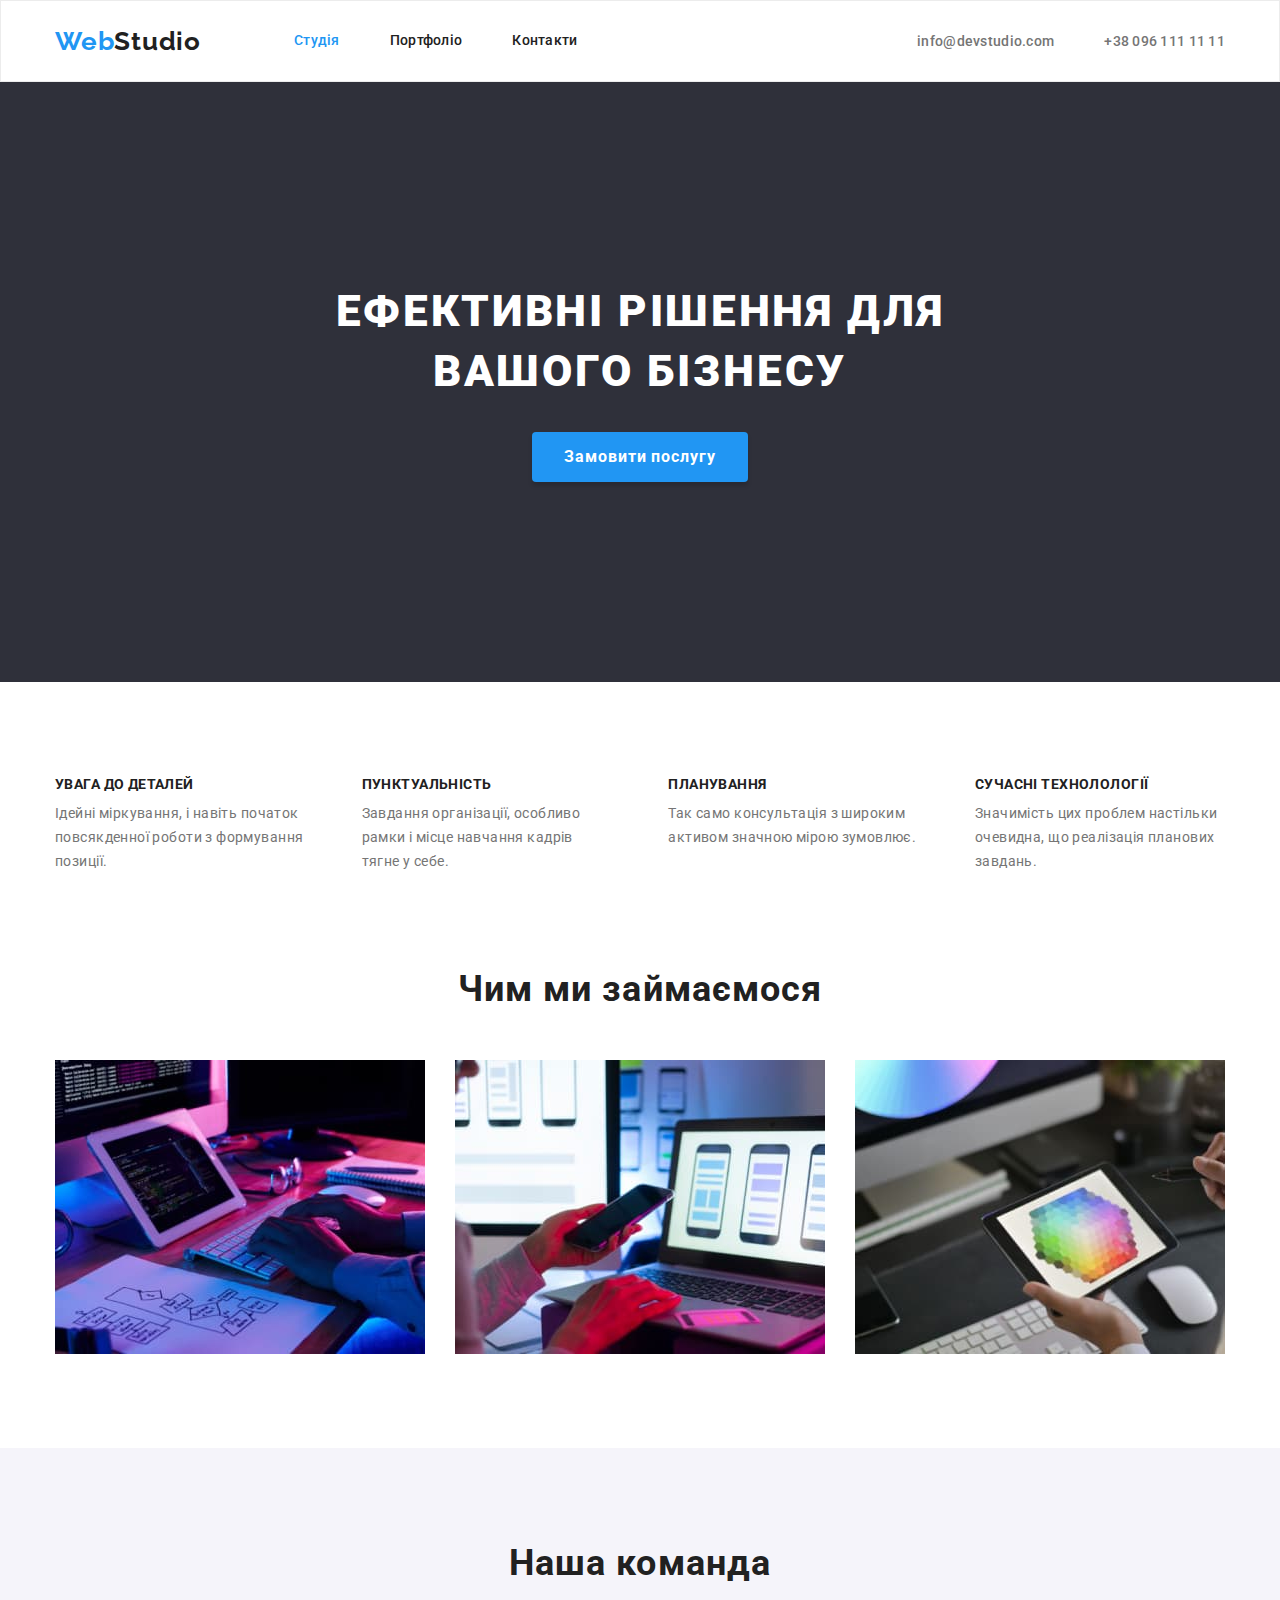
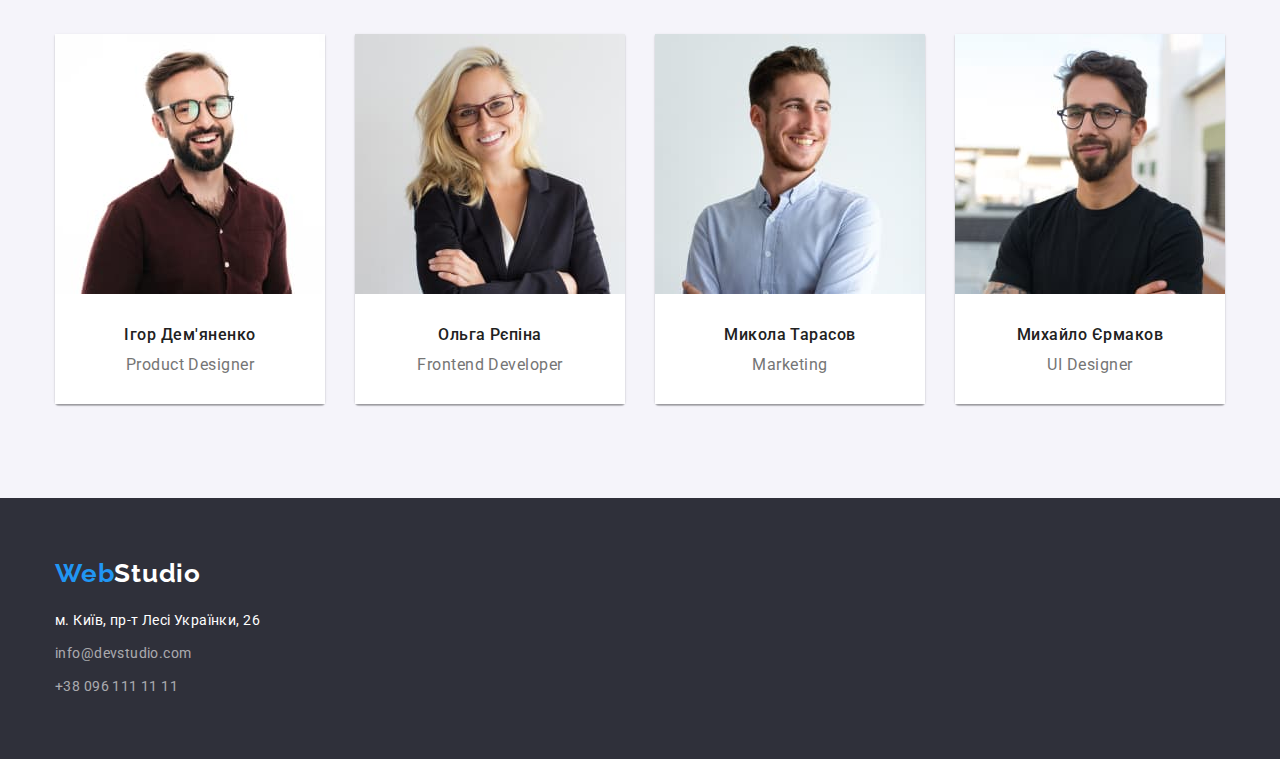
==== commit 6a290fb5: "update contact" ====
--- a/index.html
+++ b/index.html
@@ -189,7 +189,7 @@
               <a class="link-mail link" href="mailto:info@devstudio.com">info@devstudio.com</a>
             </li>
             <li>
-              <a class="link" href="tel:+380961111111">+380961111111</a>
+              <a class="link" href="tel:+380961111111">+38 096 111 11 11</a>
             </li>
           </ul>
         </address>
--- a/css/styles.css
+++ b/css/styles.css
@@ -18,6 +18,7 @@
 }
 
 .container {
+  max-width: 100%;
   width: 1200px;
   margin: 0 auto;
   padding-left: 15px;
@@ -32,7 +33,8 @@
 
 img {
   display: block;
-  min-width: 100%;
+  max-width: 100%;
+  height: auto;
 }
 
 /* шапка сайта */
@@ -361,8 +363,8 @@
 /* Portfolio Page  */
 
 .portfolio {
-  margin-bottom: 94px;
-  margin-top: 94px;
+  padding-bottom: 94px;
+  padding-top: 94px;
 }
 
 .button-list {
@@ -372,6 +374,10 @@
   margin-top: 0;
   margin-bottom: 50px;
   padding-left: 0px;
+}
+
+.button-list .button-item {
+  margin-right: 8px;
 }
 
 .button-filter {
@@ -384,7 +390,6 @@
   color: var(--primary-text-color--);
   background-color: #f5f4fa;
   cursor: pointer;
-  margin-right: 8px;
   border: 1px solid transparent;
   border-radius: 4px;
   padding: 6px 22px;
@@ -405,12 +410,7 @@
   display: flex;
   flex-wrap: wrap;
   padding-left: 0px;
-  margin: 0;
-}
-
-.portfolio-card img {
-  display: block;
-  margin-bottom: 20px;
+  margin: 0 -30px -30px 0;
 }
 
 .card-item {
@@ -421,15 +421,21 @@
   margin-bottom: 30px;
 }
 
-.card-item:nth-child(3n) {
+/* .card-item:nth-child(3n) {
   margin-right: 0;
 }
 .card-item:nth-last-child(-n + 3) {
   margin-bottom: 0;
-}
+} */
 
 .card-item .link {
   text-decoration: none;
+}
+
+.card-item .card-text {
+  padding: 20px 24px;
+  background: #ffffff;
+  border: 1px solid #eeeeee;
 }
 
 .card-title {
@@ -438,7 +444,6 @@
   line-height: 2;
   letter-spacing: 0.06em;
   color: var(--primary-text-color--);
-  padding-left: 24px;
   margin-top: 0;
   margin-bottom: 4px;
 }
@@ -448,7 +453,6 @@
   line-height: 1.87;
   letter-spacing: 0.03em;
   color: var(--secondary-text-color--);
-  padding-left: 24px;
-  margin-top: 0;
-  margin-bottom: 20px;
-}
+  margin: 0;
+  padding: 0;
+}
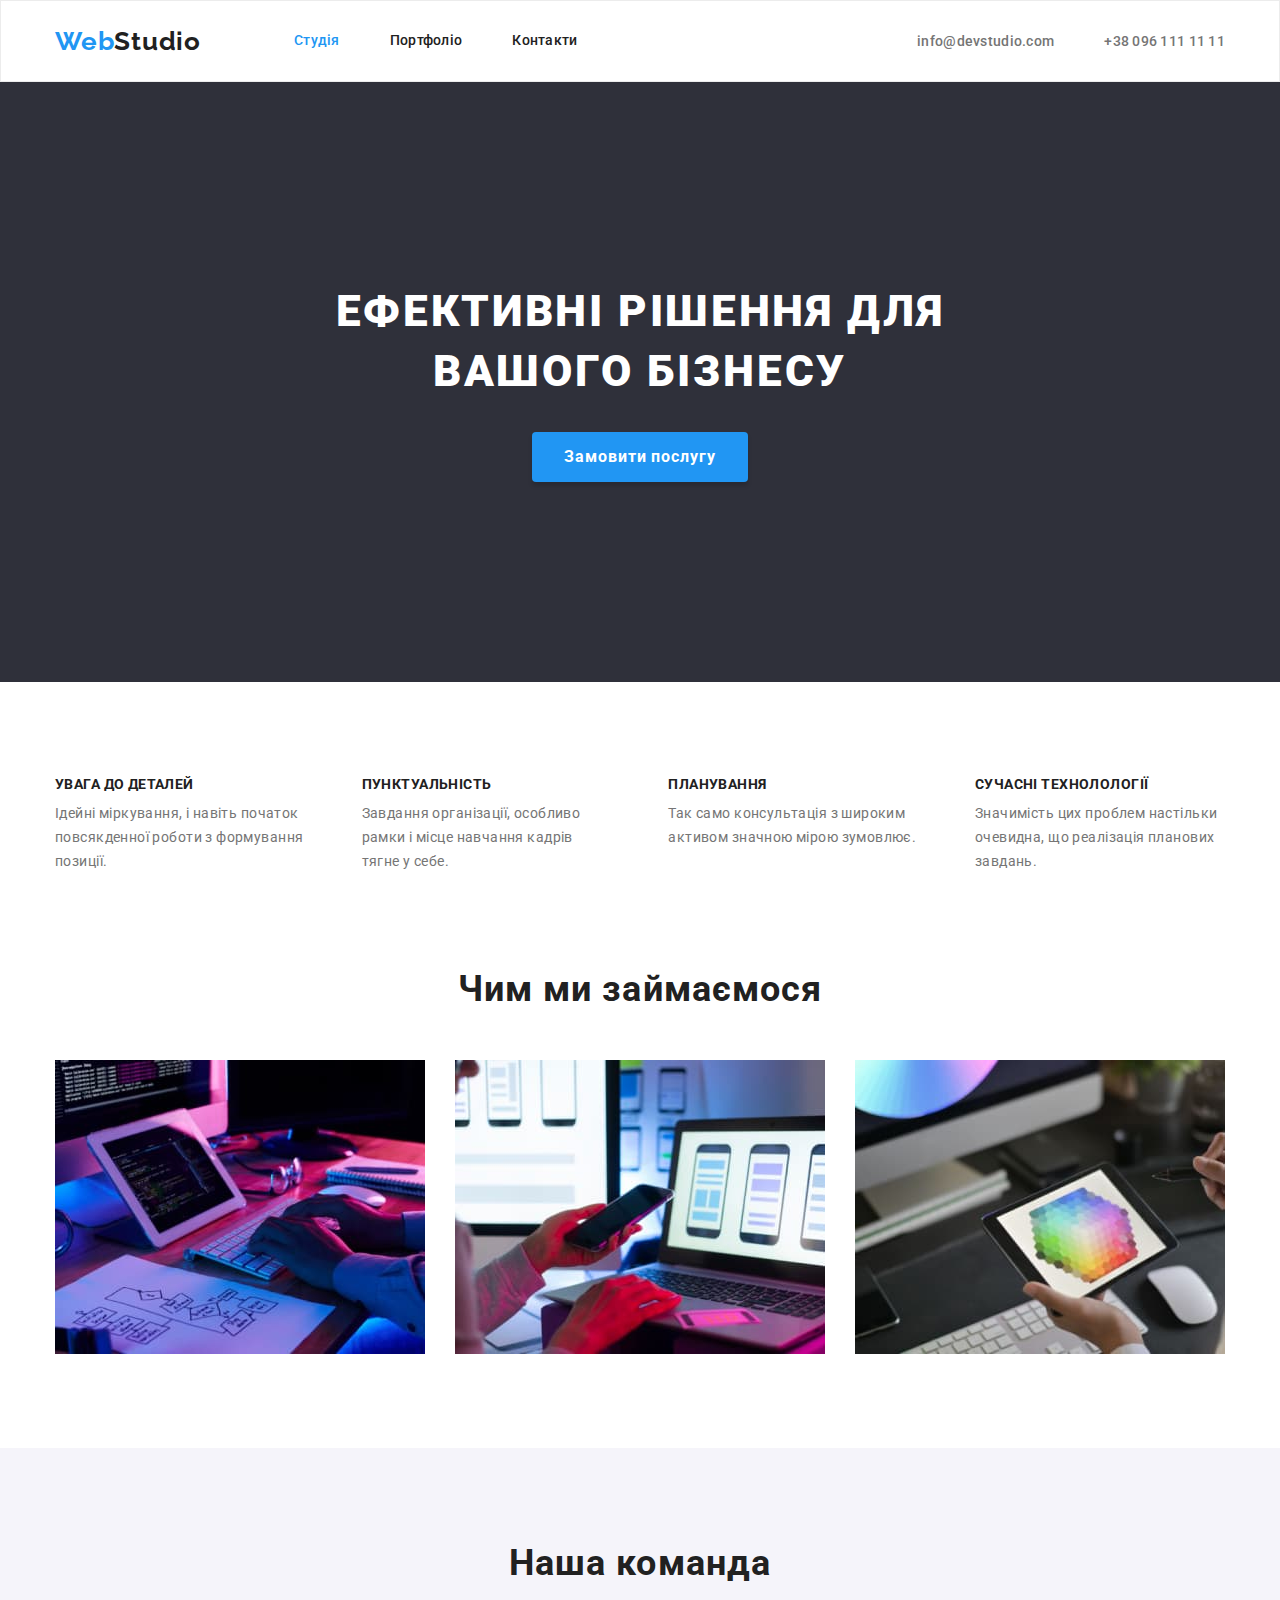
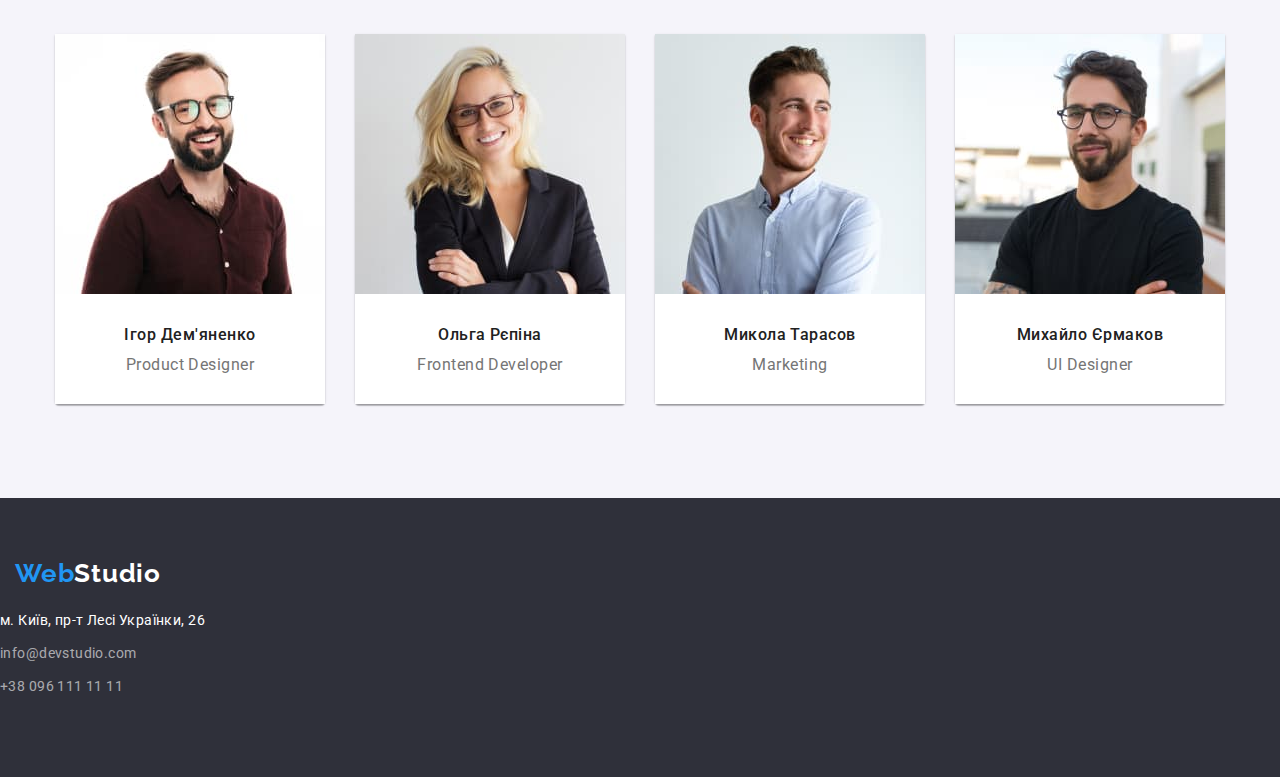
==== commit 2822c995: "update 3 hw fin" ====
--- a/index.html
+++ b/index.html
@@ -161,7 +161,6 @@
                 <p class="descr" lang="en">UI Designer</p>
               </div>
             </li>
-
           </ul>
         </div>
       </section>
@@ -170,25 +169,25 @@
     <!-- Подвал сайта -->
 
     <footer class="footer">
-      <div class="container">
+      <di v class="container">
         <a href="./index.html" class="footer-logo"
           >Web<span class="footer-logo-studio">Studio</span></a
         >
-        <address>
+        <address class="address">
           <ul class="footer-nav-list list">
-            <li>
+            <li class="footer-nav-item">
               <a
-                class="link-address link"
                 href="https://goo.gl/maps/Brkv2MQzdbHGvLkJ7"
                 target="_blank"
                 rel="noopener noreferrer nofollow"
+                class="link-address link"
                 >м. Київ, пр-т Лесі Українки, 26</a
               >
             </li>
-            <li>
-              <a class="link-mail link" href="mailto:info@devstudio.com">info@devstudio.com</a>
+            <li class="footer-nav-item">
+              <a class="link" href="mailto:info@devstudio.com">info@devstudio.com</a>
             </li>
-            <li>
+            <li class="footer-nav-item">
               <a class="link" href="tel:+380961111111">+38 096 111 11 11</a>
             </li>
           </ul>
--- a/css/styles.css
+++ b/css/styles.css
@@ -321,6 +321,10 @@
   margin-bottom: 0;
 }
 
+.footer .footer-nav-item:not(:last-child) {
+  margin-bottom: 9px;
+}
+
 .footer .link {
   font-style: normal;
   text-decoration: none;
@@ -332,7 +336,7 @@
   margin-top: 0;
 }
 
-.footer .link-address {
+.address .link-address {
   font-style: normal;
   font-weight: 400;
   font-size: 14px;
@@ -341,11 +345,6 @@
   color: var(--white-color--);
   text-decoration: none;
   margin-top: 0;
-  margin-bottom: 9px;
-}
-
-.footer .link-mail {
-  margin-bottom: 9px;
 }
 
 .footer-nav-list .link:hover,
@@ -353,13 +352,6 @@
   color: var(--accent-color--);
 }
 
-.footer-nav-item {
-  margin-bottom: 9px;
-}
-.footer-nav-item:last-child {
-  margin-bottom: 0;
-}
-
 /* Portfolio Page  */
 
 .portfolio {
@@ -376,7 +368,7 @@
   padding-left: 0px;
 }
 
-.button-list .button-item {
+.button-list .button-item:not(:last-child){
   margin-right: 8px;
 }
 
@@ -421,13 +413,6 @@
   margin-bottom: 30px;
 }
 
-/* .card-item:nth-child(3n) {
-  margin-right: 0;
-}
-.card-item:nth-last-child(-n + 3) {
-  margin-bottom: 0;
-} */
-
 .card-item .link {
   text-decoration: none;
 }
@@ -436,6 +421,7 @@
   padding: 20px 24px;
   background: #ffffff;
   border: 1px solid #eeeeee;
+  border-top: none;
 }
 
 .card-title {
